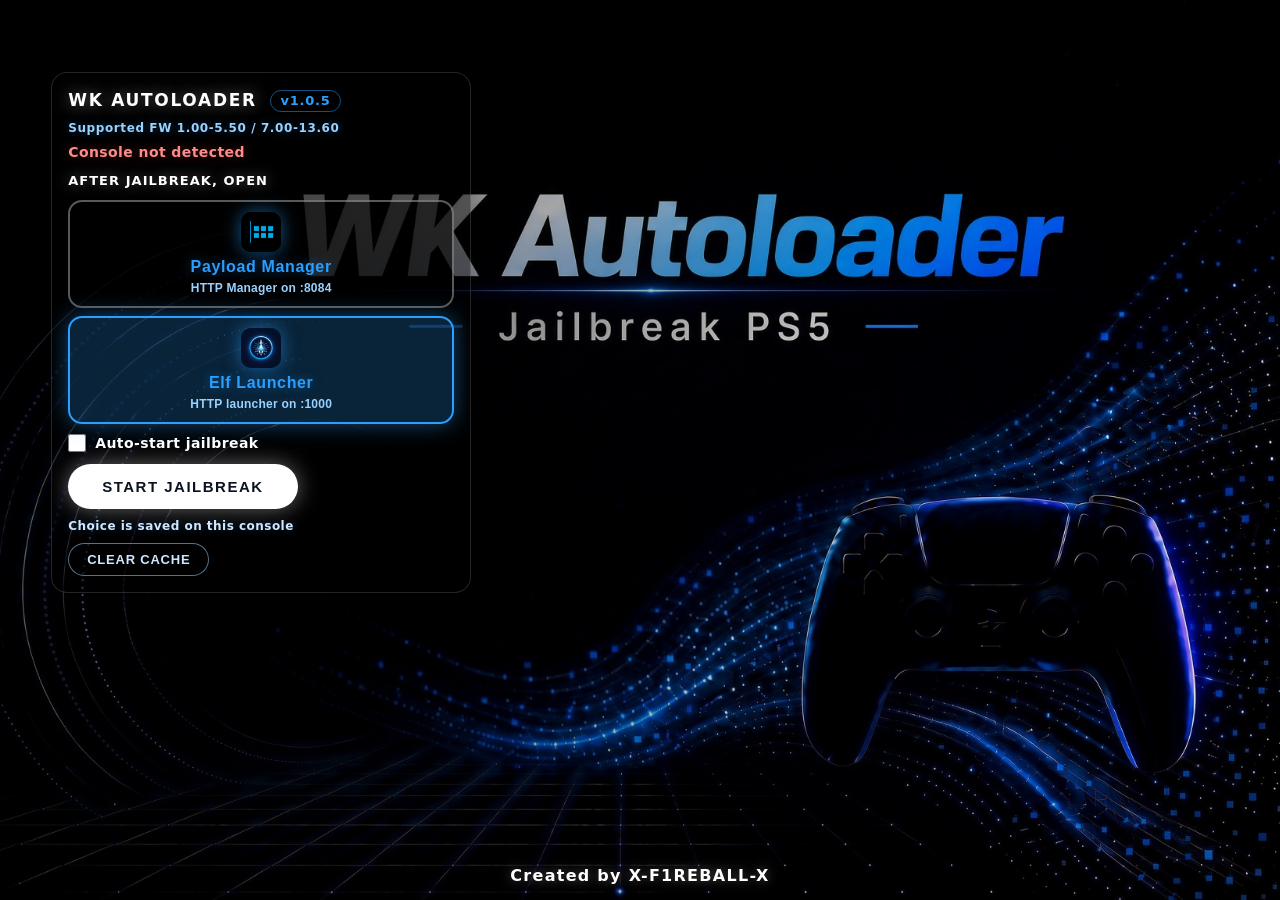
==== docs/index.html @ 0de173df "Release v1.0.5: restore IDLE poll + short timeout install triggers Restore pre-9c3ce5b installer-pag" ====
<!doctype html>
<html lang="en">
<head>
  <meta charset="utf-8" />
  <meta name="viewport" content="width=device-width, initial-scale=1.0" />
  <link rel="stylesheet" href="style.css" />
  <link rel="icon" type="image/png" href="favicon.png" />
  <link rel="preload" href="ps5-hero.jpg" as="image" />
  <title>WK Autoloader</title>
</head>
<body>
  <div id="bg" aria-hidden="true"></div>

  <div id="splash" aria-hidden="false">
    <div id="launcherChoice" role="group" aria-label="Post-jailbreak launcher">
      <p class="splash-brand">WK Autoloader <span class="splash-ver">v1.0.5</span></p>
      <p class="support-title">Supported FW 1.00-5.50 / 7.00-13.60</p>
      <p class="detect-title" id="detectMsg">Detecting console...</p>
      <p class="choice-title">After jailbreak, open</p>
      <div class="choice-row">
        <button type="button" class="choice-btn" id="choicePayloadManager" data-choice="payload-manager">
          <img class="choice-icon" src="payload-manager-icon.jpg" width="56" height="56" alt="" />
          <span class="choice-name">Payload Manager</span>
          <span class="choice-desc">HTTP Manager on :8084</span>
        </button>
        <button type="button" class="choice-btn" id="choiceElfLauncher" data-choice="elf-launcher">
          <img class="choice-icon" src="elf-launcher-icon.jpg" width="56" height="56" alt="" />
          <span class="choice-name">Elf Launcher</span>
          <span class="choice-desc">HTTP launcher on :1000</span>
        </button>
      </div>
      <label class="auto-jb-toggle" for="autoJailbreak">
        <input type="checkbox" id="autoJailbreak" />
        <span>Auto-start jailbreak</span>
      </label>
      <button type="button" id="startJailbreak" class="start-btn">Start Jailbreak</button>
      <button type="button" id="cancelAutoStart" class="cancel-auto-btn" hidden>Cancel</button>
      <p class="choice-hint">Choice is saved on this console</p>
      <button type="button" id="clearCacheBtn" class="clear-cache-btn">Clear Cache</button>
    </div>
  </div>

  <iframe id="exploit" title="exploit" hidden></iframe>

  <main id="loader" hidden>
    <img id="appLogo" src="logo.png" alt="" width="72" height="72" />
    <p id="titleMsg">WK Autoloader <span id="appVer">v1.0.5</span></p>
    <p id="metaMsg">FW - · chain -</p>
    <p id="statusMsg">Jailbreak started</p>
    <div id="progressContainer">
      <div id="progressBar"></div>
    </div>
    <div id="progressPct">0%</div>
    <p id="elapsedMsg">Elapsed 0:00</p>
    <div id="successMsg"><span class="check" aria-hidden="true"></span>Jailbreak completed successfully</div>
    <div id="failMsg">Jailbreak failed - restart your console</div>
    <button type="button" id="clearCacheBtnProgress" class="clear-cache-btn progress-clear">Clear Cache</button>
    <div id="progressLabel" hidden>Jailbreak in progress</div>
    <div id="logWrapper" hidden>
      <div id="logContainer"></div>
    </div>
    <div id="p2jbStats" hidden>
      <div class="stats-head">
        <span class="stats-title">P2JB</span>
        <span class="stats-chip" id="p2jbStepChip">STEP &ndash;/7</span>
        <span class="stats-clock" id="p2jbClocks">total --:--:--</span>
      </div>
      <div class="stats-status" id="p2jbStatus">&#8230;</div>
      <div class="stats-infoline">
        <div class="stats-detail" id="p2jbDetail" hidden></div>
        <div id="p2jbGroups" hidden></div>
      </div>
      <div class="stats-bar-row">
        <div class="stats-bar-label"><span id="p2jbPhaseName">PHASE</span><span id="p2jbPhasePct">&ndash;</span></div>
        <div class="stats-track"><div class="stats-fill" id="p2jbPhaseFill"></div></div>
        <div class="stats-meta" id="p2jbPhaseMeta">ETA --:--:--</div>
      </div>
      <div class="stats-bar-row overall">
        <div class="stats-bar-label"><span>OVERALL</span><span id="p2jbOverallPct">&ndash;</span></div>
        <div class="stats-track big"><div class="stats-fill" id="p2jbOverallFill"></div></div>
        <div class="stats-meta" id="p2jbOverallMeta">&ndash; left</div>
      </div>
    </div>
  </main>

  <footer id="footer"><b>Created by X-F1REBALL-X</b></footer>
  <script src="app.js"></script>
</body>
</html>
---- docs/style.css ----
* {
  margin: 0;
  padding: 0;
  -webkit-box-sizing: border-box;
  box-sizing: border-box;
}

html, body {
  height: 100%;
}

body {
  font-family: "Segoe UI", system-ui, -apple-system, sans-serif;
  background: #000;
  color: #2a9fff;
  min-height: 100%;
  overflow: hidden;
}

#bg {
  position: fixed;
  top: 0; right: 0; bottom: 0; left: 0;
  z-index: 0;
  background: #000 url("ps5-hero.jpg") 72% center no-repeat;
  background-size: cover;
  pointer-events: none;
}
#bg:after {
  content: "";
  position: absolute;
  top: 0; right: 0; bottom: 0; left: 0;
  background: -webkit-linear-gradient(left, rgba(0,0,0,0.62) 0%, rgba(0,0,0,0.35) 42%, rgba(0,0,0,0.12) 70%, rgba(0,0,0,0.05) 100%);
  background: linear-gradient(90deg, rgba(0,0,0,0.62) 0%, rgba(0,0,0,0.35) 42%, rgba(0,0,0,0.12) 70%, rgba(0,0,0,0.05) 100%);
  pointer-events: none;
}

.brand-title {
  margin: 0;
  font-size: 22px;
  font-weight: 700;
  letter-spacing: 0.28em;
  text-transform: uppercase;
  color: #2a9fff;
  text-shadow: 0 0 18px rgba(42,159,255,0.45);
  position: relative;
  z-index: 2;
}
.brand-sub {
  margin: 8px 0 0;
  font-size: 18px;
  font-weight: 600;
  letter-spacing: 0.12em;
  color: #ffffff;
  text-shadow: 0 0 10px rgba(255,255,255,0.35);
  position: relative;
  z-index: 2;
}
.brand-status {
  margin-top: 18px;
  color: #5eb6ff;
  font-size: 16px;
  font-weight: 700;
  position: relative;
  z-index: 2;
}

#footer {
  position: fixed;
  left: 0; right: 0; bottom: 10px;
  text-align: center;
  font-size: 12px;
  color: #ffffff;
  letter-spacing: 0.08em;
  pointer-events: none;
  line-height: 1.5;
  text-shadow: 0 0 12px rgba(255,255,255,0.35);
  z-index: 20;
}
#footer b { color: #ffffff; font-weight: 600; }

#splash {
  position: fixed;
  top: 0; left: 0;
  width: 100%; height: 100%;
  z-index: 30;
  display: -webkit-box;
  display: -webkit-flex;
  display: flex;
  -webkit-box-orient: vertical;
  -webkit-box-direction: normal;
  -webkit-flex-direction: column;
  flex-direction: column;
  -webkit-box-align: start;
  -webkit-align-items: flex-start;
  align-items: flex-start;
  -webkit-box-pack: start;
  -webkit-justify-content: flex-start;
  justify-content: flex-start;
  padding: 8vh 0 28px 4vw;
  overflow-x: hidden;
  overflow-y: auto;
  -webkit-overflow-scrolling: touch;
  box-sizing: border-box;
  background: transparent;
  opacity: 1;
  -webkit-transition: opacity 0.45s ease-in, visibility 0s linear 0.45s;
  transition: opacity 0.45s ease-in, visibility 0s linear 0.45s;
}
#splash.hide {
  opacity: 0;
  visibility: hidden;
}

#loader {
  position: relative;
  z-index: 10;
  height: 100%;
  display: -webkit-box;
  display: -webkit-flex;
  display: flex;
  -webkit-box-orient: vertical;
  -webkit-box-direction: normal;
  -webkit-flex-direction: column;
  flex-direction: column;
  -webkit-box-align: center;
  -webkit-align-items: center;
  align-items: center;
  -webkit-box-pack: start;
  -webkit-justify-content: flex-start;
  justify-content: flex-start;
  gap: 12px;
  padding: 46vh 24px 88px;
  background: transparent;
  text-align: center;
  box-sizing: border-box;
}
main[hidden] { display: none !important; }

#progressContainer {
  width: min(420px, 78vw);
  height: 14px;
  margin-top: 18px;
  border-radius: 8px;
  background: rgba(255, 255, 255, 0.18);
  border: 1px solid rgba(255, 255, 255, 0.45);
  overflow: hidden;
  position: relative;
  z-index: 2;
}
#progressBar {
  position: absolute;
  top: 0;
  left: 0;
  height: 100%;
  width: 100%;
  background: #ffffff;
  background: -webkit-linear-gradient(90deg, #e8e8e8 0%, #ffffff 50%, #f5f5f5 100%);
  background: linear-gradient(90deg, #e8e8e8 0%, #ffffff 50%, #f5f5f5 100%);
  -webkit-box-shadow: 0 0 14px rgba(255, 255, 255, 0.45);
  box-shadow: 0 0 14px rgba(255, 255, 255, 0.45);
  -webkit-transform: scaleX(0);
  transform: scaleX(0);
  -webkit-transform-origin: left center;
  transform-origin: left center;
  -webkit-transition: -webkit-transform 0.85s cubic-bezier(0.22, 1, 0.36, 1);
  transition: transform 0.85s cubic-bezier(0.22, 1, 0.36, 1);
}
#progressLabel {
  display: none !important;
}
#successMsg {
  display: none;
  margin-top: 10px;
  padding: 12px 18px;
  color: #ffffff;
  font-size: 18px;
  font-weight: 800;
  letter-spacing: 0.02em;
  text-shadow: 0 0 16px rgba(34, 197, 94, 0.45);
  position: relative;
  z-index: 2;
  text-align: center;
}
#successMsg .check {
  display: inline-block;
  width: 16px;
  height: 9px;
  margin: 0 10px 3px 0;
  border-left: 3px solid #2a9fff;
  border-bottom: 3px solid #2a9fff;
  -webkit-transform: rotate(-45deg);
  transform: rotate(-45deg);
  vertical-align: middle;
  color: transparent;
  text-shadow: none;
}
body.done #successMsg {
  display: block;
}
body.done #progressBar {
  -webkit-transform: scaleX(1) !important;
  transform: scaleX(1) !important;
  background: linear-gradient(90deg, #15803d, #16a34a, #22c55e, #86efac) !important;
  box-shadow: 0 0 14px rgba(34, 197, 94, 0.55) !important;
}

#logWrapper {
  width: min(560px, 86vw);
  max-height: 28vh;
  margin-top: 8px;
  overflow: auto;
  opacity: 0.55;
  position: relative;
  z-index: 2;
}
#logContainer {
  font-family: ui-monospace, SFMono-Regular, Menlo, Consolas, monospace;
  font-size: 14px;
  line-height: 1.35;
  color: #9ad2ff;
  text-align: left;
  white-space: pre-wrap;
  word-break: break-word;
}


#p2jbStats {
  width: 82%;
  max-width: 1220px;
  margin-top: 1.5rem;
  padding: 1.35rem 1.6rem;
  background: #05070d;
  border: 1px solid #1e3a5f;
  border-radius: 12px;
  font-family: "SFMono-Regular", Menlo, Monaco, "Cascadia Mono", monospace;
}

#p2jbStats[hidden] {
  display: none !important;
}

body.p2jb-stats #loader {
  -webkit-box-pack: center;
  -webkit-justify-content: center;
  justify-content: center;
  padding-bottom: 3.5rem; /* keep clear of the fixed footer */
}

body.p2jb-stats #logWrapper {
  height: 32%;
  margin-top: 0;
}

/* The panel carries all progress info - the slim bar would only duplicate
   its OVERALL row. Restored when the panel collapses. */
body.p2jb-stats #progressContainer {
  display: none;
}

.stats-head {
  display: -webkit-box;
  display: -webkit-flex;
  display: flex;
  -webkit-box-align: baseline;
  -webkit-align-items: baseline;
  align-items: baseline;
  margin-bottom: 0.8rem;
}

.stats-head > * {
  margin-right: 1rem;
}

.stats-title {
  font-size: 1.45rem;
  font-weight: 700;
  letter-spacing: 0.08em;
  color: #9ad2ff;
}

.stats-chip {
  font-size: 0.95rem;
  font-weight: 700;
  letter-spacing: 0.08em;
  color: #7dd3fc;
  background: rgba(56, 189, 248, 0.1);
  border: 1px solid rgba(56, 189, 248, 0.35);
  border-radius: 999px;
  padding: 0.25rem 0.85rem;
}

.stats-clock {
  margin-left: auto;
  margin-right: 0;
  font-size: 1.05rem;
  color: #94a3b8;
}

.stats-status {
  min-height: 1.5em;
  margin-bottom: 0.6rem;
  font-size: 1.2rem;
  color: #b8c4d2;
  overflow-wrap: break-word;
  word-break: break-word;
  white-space: nowrap;
  overflow: hidden;
  text-overflow: ellipsis;
}

.stats-status.bad {
  color: #f87171;
}

/* Counters + per-worker bars share one row: detail text left, the worker
   strip filling the rest (wrapping when upstream feeds many workers). */
.stats-infoline {
  display: -webkit-box;
  display: -webkit-flex;
  display: flex;
  -webkit-box-align: start;
  -webkit-align-items: flex-start;
  align-items: flex-start;
  margin-bottom: 0.8rem;
}

/* Extra livestat lines upstream feeds beyond the headline (byte counters,
   "queued / in-pipe", race tallies, ...). */
.stats-detail {
  -webkit-flex: 0 1 auto;
  flex: 0 1 auto;
  margin-right: 1.5rem;
  font-size: 1rem;
  line-height: 1.5;
  color: #8fa1b3;
  white-space: pre-wrap;
  overflow-wrap: break-word;
  word-break: break-word;
}

.stats-detail[hidden] {
  display: none !important;
}

/* Per-worker progress strip (upstream's "per-core:" line during the leak):
   compact bars filling the right side with percentages inside. */
#p2jbGroups {
  -webkit-flex: 1 1 auto;
  flex: 1 1 auto;
  display: -webkit-box;
  display: -webkit-flex;
  display: flex;
  -webkit-flex-wrap: wrap;
  flex-wrap: wrap;
  gap: 1.1rem;
  margin-top: 0.15rem;
}

#p2jbGroups[hidden] {
  display: none !important;
}

#p2jbGroups .group {
  -webkit-flex: 1 1 0%;
  flex: 1 1 0%;
  min-width: 90px;
}

#p2jbGroups .gtrack {
  position: relative;
  display: block;
  height: 1.35rem;
  background: #131c2e;
  border: 1px solid #223452;
  border-radius: 999px;
  overflow: hidden;
}

#p2jbGroups .gpct {
  position: absolute;
  top: 0;
  left: 0;
  width: 100%;
  height: 100%;
  text-align: center;
  font-size: 0.82rem;
  font-weight: 700;
  line-height: 1.35rem;
  color: #dfe9f5;
  letter-spacing: 0.02em;
}

.stats-bar-row {
  margin-top: 0.85rem;
}

.stats-bar-row.overall {
  margin-top: 1.1rem;
}

.stats-bar-label {
  display: -webkit-box;
  display: -webkit-flex;
  display: flex;
  -webkit-box-pack: justify;
  -webkit-justify-content: space-between;
  justify-content: space-between;
  margin-bottom: 0.4rem;
  font-size: 1.05rem;
  font-weight: 700;
  letter-spacing: 0.08em;
  color: #8fa1b3;
}

.stats-bar-label span:last-child {
  color: #9ad2ff;
}

.stats-track {
  position: relative;
  height: 1.25rem;
  background: #131c2e;
  border: 1px solid #223452;
  border-radius: 999px;
  overflow: hidden;
}

.stats-track.big {
  height: 1.7rem;
}

.stats-fill {
  position: absolute;
  top: 0;
  left: 0;
  width: 100%;
  height: 100%;
  background: #2a9fff;
  background: -webkit-linear-gradient(90deg, #2563eb 0%, #2a9fff 100%);
  -webkit-transform: scaleX(0);
  transform: scaleX(0);
  -webkit-transform-origin: left center;
  transform-origin: left center;
}

body.p2jb-done .stats-fill {
  background: #16c60c;
  background: -webkit-linear-gradient(90deg, #15803d 0%, #47c76a 100%);
}

.stats-meta {
  margin-top: 0.4rem;
  font-size: 1rem;
  color: #7b8fa3;
}

.stats-meta.stalled {
  color: #fbbf24;
}


/* Quiet UI: hide debug log / p2jb clutter */
#logWrapper,
#logContainer,
#progressLabel,
.brand-title,
.brand-sub,
.brand-status,
#p2jbStats,
#appLogo,
#titleMsg {
  display: none !important;
}

#appLogo {
  width: 96px;
  height: 96px;
  margin: 0 0 18px;
  position: relative;
  z-index: 2;
}

#titleMsg {
  margin: 0 0 8px;
  color: #ffffff;
  font-size: 26px;
  font-weight: 800;
  letter-spacing: 0.12em;
  text-transform: uppercase;
  text-shadow: 0 0 16px rgba(255,255,255,0.45);
  position: relative;
  z-index: 2;
  text-align: center;
}
#appVer {
  display: inline-block;
  margin-left: 8px;
  padding: 3px 10px;
  font-size: 15px;
  font-weight: 700;
  letter-spacing: 0.08em;
  color: #2a9fff;
  border: 1px solid rgba(42,159,255,0.45);
  border-radius: 999px;
  text-transform: none;
  vertical-align: middle;
  text-shadow: none;
}

#metaMsg {
  margin: 0 0 14px;
  color: #9ad2ff;
  font-size: 18px;
  font-weight: 600;
  letter-spacing: 0.06em;
  position: relative;
  z-index: 2;
  text-align: center;
  text-shadow: 0 0 10px rgba(42,159,255,0.3);
}

#statusMsg {
  margin: 0 0 8px;
  color: #ffffff;
  font-size: 22px;
  font-weight: 700;
  letter-spacing: 0.06em;
  text-shadow: 0 0 12px rgba(255,255,255,0.4);
  position: relative;
  z-index: 2;
  text-align: center;
}

#progressContainer {
  width: min(420px, 78vw);
  height: 14px;
  margin-top: 12px;
  border-radius: 8px;
  background: rgba(255, 255, 255, 0.18);
  border: 1px solid rgba(255, 255, 255, 0.45);
  overflow: hidden;
  position: relative;
  z-index: 2;
  -webkit-box-shadow: 0 0 18px rgba(255, 255, 255, 0.12);
  box-shadow: 0 0 18px rgba(255, 255, 255, 0.12);
}
#progressBar {
  position: absolute;
  top: 0;
  left: 0;
  height: 100%;
  width: 100%;
  background: #ffffff;
  background: -webkit-linear-gradient(90deg, #e8e8e8 0%, #ffffff 50%, #f5f5f5 100%);
  background: linear-gradient(90deg, #e8e8e8 0%, #ffffff 50%, #f5f5f5 100%);
  -webkit-box-shadow: 0 0 14px rgba(255, 255, 255, 0.45);
  box-shadow: 0 0 14px rgba(255, 255, 255, 0.45);
  -webkit-transform: scaleX(0);
  transform: scaleX(0);
  -webkit-transform-origin: left center;
  transform-origin: left center;
  -webkit-transition: -webkit-transform 0.85s cubic-bezier(0.22, 1, 0.36, 1), background 0.35s ease;
  transition: transform 0.85s cubic-bezier(0.22, 1, 0.36, 1), background 0.35s ease;
}

#progressPct {
  margin-top: 10px;
  color: #ffffff;
  font-size: 28px;
  font-weight: 800;
  letter-spacing: 0.06em;
  text-shadow: 0 0 14px rgba(255, 255, 255, 0.45);
  position: relative;
  z-index: 2;
  text-align: center;
}

#elapsedMsg {
  margin-top: 6px;
  color: #e5e5e5;
  font-size: 14px;
  font-weight: 600;
  letter-spacing: 0.04em;
  position: relative;
  z-index: 2;
  text-align: center;
  text-shadow: 0 0 8px rgba(255, 255, 255, 0.2);
}

#successMsg {
  display: none;
  margin-top: 10px;
  padding: 0;
  color: #22c55e;
  font-size: 18px;
  font-weight: 800;
  letter-spacing: 0.02em;
  text-shadow: 0 0 16px rgba(34, 197, 94, 0.45);
  position: relative;
  z-index: 2;
  text-align: center;
  line-height: 1.3;
}
#successMsg .check {
  display: inline-block;
  width: 16px;
  height: 9px;
  margin: 0 10px 3px 0;
  border-left: 3px solid #2a9fff;
  border-bottom: 3px solid #2a9fff;
  -webkit-transform: rotate(-45deg);
  transform: rotate(-45deg);
  vertical-align: middle;
  color: transparent;
  text-shadow: none;
  font-size: 0;
}

#failMsg {
  display: none;
  margin-top: 12px;
  color: #ef4444;
  font-size: 18px;
  font-weight: 800;
  letter-spacing: 0.02em;
  text-shadow: 0 0 14px rgba(239,68,68,0.55);
  position: relative;
  z-index: 2;
  text-align: center;
  padding: 0 20px;
  line-height: 1.35;
}

#statusMsg {
  margin: 0 0 8px;
  color: #ffffff;
  font-size: 18px;
  font-weight: 700;
  letter-spacing: 0.04em;
  text-shadow: 0 0 12px rgba(255,255,255,0.4);
  position: relative;
  z-index: 2;
  text-align: center;
}

#metaMsg {
  margin: 0 0 10px;
  color: #9ad2ff;
  font-size: 14px;
  font-weight: 600;
  letter-spacing: 0.06em;
  position: relative;
  z-index: 2;
  text-align: center;
  text-shadow: 0 0 10px rgba(42,159,255,0.3);
}

body.done #statusMsg,
body.fail #statusMsg {
  display: none !important;
}
body.done #progressPct { color: #86efac; }
body.done #elapsedMsg { color: #86efac; }
body.done #successMsg { display: block; }
body.done #failMsg { display: none !important; }
body.done #progressBar {
  -webkit-transform: scaleX(1) !important;
  transform: scaleX(1) !important;
  -webkit-animation: none;
  animation: none;
  background: linear-gradient(90deg, #15803d, #16a34a, #22c55e, #86efac) !important;
  box-shadow: 0 0 14px rgba(34, 197, 94, 0.55) !important;
}
body.fail #failMsg { display: block; }
body.fail #successMsg { display: none !important; }
body.fail #elapsedMsg { color: #fca5a5; }
body.fail #progressBar {
  background: linear-gradient(90deg, #991b1b, #ef4444, #fca5a5) !important;
  -webkit-box-shadow: 0 0 14px rgba(239, 68, 68, 0.55);
  box-shadow: 0 0 14px rgba(239, 68, 68, 0.55);
  -webkit-animation: none;
  animation: none;
}
body.fail #progressPct { color: #fca5a5; }

#footer {
  position: fixed;
  left: 0; right: 0; bottom: 12px;
  text-align: center;
  font-size: 16px;
  color: #ffffff;
  letter-spacing: 0.08em;
  pointer-events: none;
  line-height: 1.5;
  text-shadow: 0 0 12px rgba(255,255,255,0.35);
  z-index: 20;
  display: block !important;
}
#footer b { color: #ffffff; font-weight: 600; }

/* Post-JB launcher choice (splash, before exploit arms) */
#launcherChoice {
  position: relative;
  z-index: 31;
  display: -webkit-box;
  display: -webkit-flex;
  display: flex;
  -webkit-box-orient: vertical;
  -webkit-box-direction: normal;
  -webkit-flex-direction: column;
  flex-direction: column;
  -webkit-box-align: start;
  -webkit-align-items: flex-start;
  align-items: flex-start;
  width: min(420px, 52vw);
  max-width: 92vw;
  max-height: calc(100vh - 10vh - 36px);
  padding: 16px 16px 16px;
  margin: 0;
  pointer-events: auto;
  background: rgba(0,0,0,0.48);
  border-radius: 16px;
  border: 1px solid rgba(255,255,255,0.14);
  -webkit-box-shadow: 0 10px 32px rgba(0,0,0,0.4);
  box-shadow: 0 10px 32px rgba(0,0,0,0.4);
  overflow-x: hidden;
  overflow-y: auto;
  -webkit-overflow-scrolling: touch;
}
.support-title {
  margin: 0 0 6px;
  color: #9ad2ff;
  font-size: 12px;
  font-weight: 700;
  letter-spacing: 0.05em;
  line-height: 1.4;
  text-align: left;
  text-shadow: 0 0 10px rgba(42,159,255,0.35);
}
.detect-title {
  margin: 0 0 10px;
  color: #ffffff;
  font-size: 14px;
  font-weight: 800;
  letter-spacing: 0.03em;
  line-height: 1.4;
  text-align: left;
  text-shadow: 0 0 12px rgba(255,255,255,0.35);
}
.detect-title.unsupported {
  color: #ff8a8a;
  text-shadow: 0 0 12px rgba(255,80,80,0.35);
}
.choice-title {
  margin: 0 0 10px;
  color: #ffffff;
  font-size: 13px;
  font-weight: 800;
  letter-spacing: 0.08em;
  line-height: 1.3;
  text-transform: uppercase;
  text-align: left;
  text-shadow: 0 0 14px rgba(255,255,255,0.4);
}
.choice-row {
  display: -webkit-box;
  display: -webkit-flex;
  display: flex;
  -webkit-box-orient: vertical;
  -webkit-box-direction: normal;
  -webkit-flex-direction: column;
  flex-direction: column;
  -webkit-flex-wrap: nowrap;
  flex-wrap: nowrap;
  -webkit-box-pack: start;
  -webkit-justify-content: flex-start;
  justify-content: flex-start;
  -webkit-box-align: stretch;
  -webkit-align-items: stretch;
  align-items: stretch;
  gap: 8px;
  width: 100%;
  margin: 0 0 10px;
  position: relative;
  z-index: 1;
}
.choice-btn {
  -webkit-appearance: none;
  appearance: none;
  cursor: pointer;
  width: 100%;
  min-height: 64px;
  padding: 10px 12px;
  border-radius: 14px;
  border: 2px solid rgba(255,255,255,0.35);
  background: rgba(0,0,0,0.55);
  color: #ffffff;
  text-align: center;
  -webkit-transition: border-color 0.2s ease, box-shadow 0.2s ease, background 0.2s ease;
  transition: border-color 0.2s ease, box-shadow 0.2s ease, background 0.2s ease;
}
.choice-btn .choice-icon {
  display: block;
  width: 40px;
  height: 40px;
  margin: 0 auto 6px;
  border-radius: 10px;
  box-shadow: 0 0 18px rgba(42,159,255,0.55);
  object-fit: cover;
}
.choice-btn .choice-name {
  display: block;
  font-size: 16px;
  font-weight: 800;
  letter-spacing: 0.04em;
  margin-bottom: 4px;
  color: #2a9fff;
  text-shadow: 0 0 12px rgba(42,159,255,0.45);
}
.choice-btn .choice-desc {
  display: block;
  font-size: 12px;
  font-weight: 600;
  color: #9ad2ff;
  letter-spacing: 0.02em;
  line-height: 1.35;
}
.choice-btn.selected {
  border-color: #2a9fff;
  background: rgba(42,159,255,0.22);
  -webkit-box-shadow: 0 0 22px rgba(42,159,255,0.45);
  box-shadow: 0 0 22px rgba(42,159,255,0.45);
}
.start-btn {
  -webkit-appearance: none;
  appearance: none;
  cursor: pointer;
  -webkit-flex-shrink: 0;
  flex-shrink: 0;
  display: inline-block;
  visibility: visible;
  opacity: 1;
  margin-top: 4px;
  padding: 12px 32px;
  border-radius: 999px;
  border: 2px solid rgba(255,255,255,0.75);
  background: #ffffff;
  color: #0b1220;
  font-size: 15px;
  font-weight: 800;
  letter-spacing: 0.1em;
  text-transform: uppercase;
  -webkit-box-shadow: 0 0 22px rgba(255,255,255,0.4);
  box-shadow: 0 0 22px rgba(255,255,255,0.4);
}
.start-btn:disabled {
  opacity: 0.45;
  cursor: default;
}
.choice-hint {
  margin-top: 10px;
  color: #cfe8ff;
  font-size: 12px;
  font-weight: 600;
  letter-spacing: 0.04em;
  text-align: left;
  text-shadow: 0 0 8px rgba(42,159,255,0.25);
  position: relative;
  z-index: 0;
  clear: both;
}
#splash.hide #launcherChoice {
  pointer-events: none;
}

.auto-jb-toggle {
  display: -webkit-box;
  display: -webkit-flex;
  display: flex;
  -webkit-box-align: center;
  -webkit-align-items: center;
  align-items: center;
  gap: 9px;
  margin: 0 0 8px;
  color: #ffffff;
  font-size: 14px;
  font-weight: 700;
  letter-spacing: 0.03em;
  cursor: pointer;
}
.auto-jb-toggle input {
  width: 18px;
  height: 18px;
  accent-color: #2a9fff;
}
.cancel-auto-btn {
  -webkit-appearance: none;
  appearance: none;
  cursor: pointer;
  margin-top: 10px;
  padding: 8px 22px;
  border-radius: 999px;
  border: 1px solid rgba(255,255,255,0.6);
  background: rgba(0,0,0,0.45);
  color: #ffffff;
  font-size: 14px;
  font-weight: 700;
  letter-spacing: 0.06em;
  text-transform: uppercase;
}

/* Splash brand / version */
.splash-brand {
  margin: 0 0 8px;
  color: #ffffff;
  font-size: 17px;
  font-weight: 800;
  letter-spacing: 0.1em;
  line-height: 1.3;
  text-transform: uppercase;
  text-align: left;
  text-shadow: 0 0 16px rgba(255,255,255,0.4);
}
.splash-ver {
  display: inline-block;
  margin-left: 6px;
  padding: 2px 9px;
  font-size: 13px;
  font-weight: 700;
  letter-spacing: 0.06em;
  color: #2a9fff;
  border: 1px solid rgba(42,159,255,0.5);
  border-radius: 999px;
  text-transform: none;
  vertical-align: middle;
  text-shadow: none;
}

.clear-cache-btn {
  -webkit-appearance: none;
  appearance: none;
  cursor: pointer;
  margin-top: 10px;
  padding: 8px 18px;
  border-radius: 999px;
  border: 1px solid rgba(154,210,255,0.55);
  background: rgba(0,0,0,0.4);
  color: #cfe8ff;
  font-size: 13px;
  font-weight: 700;
  letter-spacing: 0.06em;
  text-transform: uppercase;
  -webkit-box-shadow: none;
  box-shadow: none;
}
.clear-cache-btn:disabled {
  opacity: 0.5;
  cursor: default;
}
.clear-cache-btn.progress-clear {
  margin-top: 16px;
  position: relative;
  z-index: 2;
}
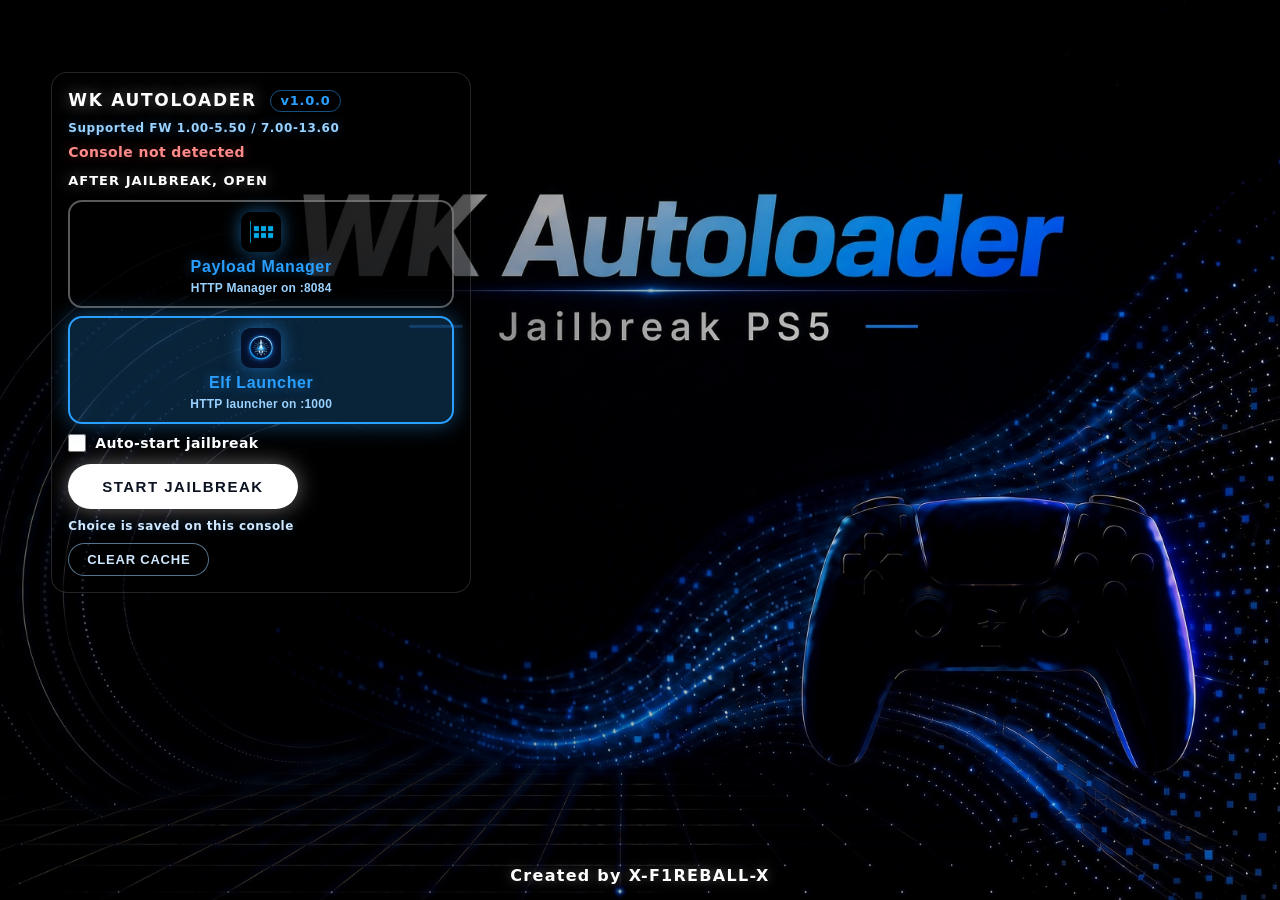
==== commit 7cc70108: "Release v1.0.0 Single public product version 1.0.0 (AppCache /app/1.0.0/). Keep install-flow fix: ID" ====
--- a/docs/index.html
+++ b/docs/index.html
@@ -13,7 +13,7 @@
 
   <div id="splash" aria-hidden="false">
     <div id="launcherChoice" role="group" aria-label="Post-jailbreak launcher">
-      <p class="splash-brand">WK Autoloader <span class="splash-ver">v1.0.5</span></p>
+      <p class="splash-brand">WK Autoloader <span class="splash-ver">v1.0.0</span></p>
       <p class="support-title">Supported FW 1.00-5.50 / 7.00-13.60</p>
       <p class="detect-title" id="detectMsg">Detecting console...</p>
       <p class="choice-title">After jailbreak, open</p>
@@ -44,7 +44,7 @@
 
   <main id="loader" hidden>
     <img id="appLogo" src="logo.png" alt="" width="72" height="72" />
-    <p id="titleMsg">WK Autoloader <span id="appVer">v1.0.5</span></p>
+    <p id="titleMsg">WK Autoloader <span id="appVer">v1.0.0</span></p>
     <p id="metaMsg">FW - · chain -</p>
     <p id="statusMsg">Jailbreak started</p>
     <div id="progressContainer">
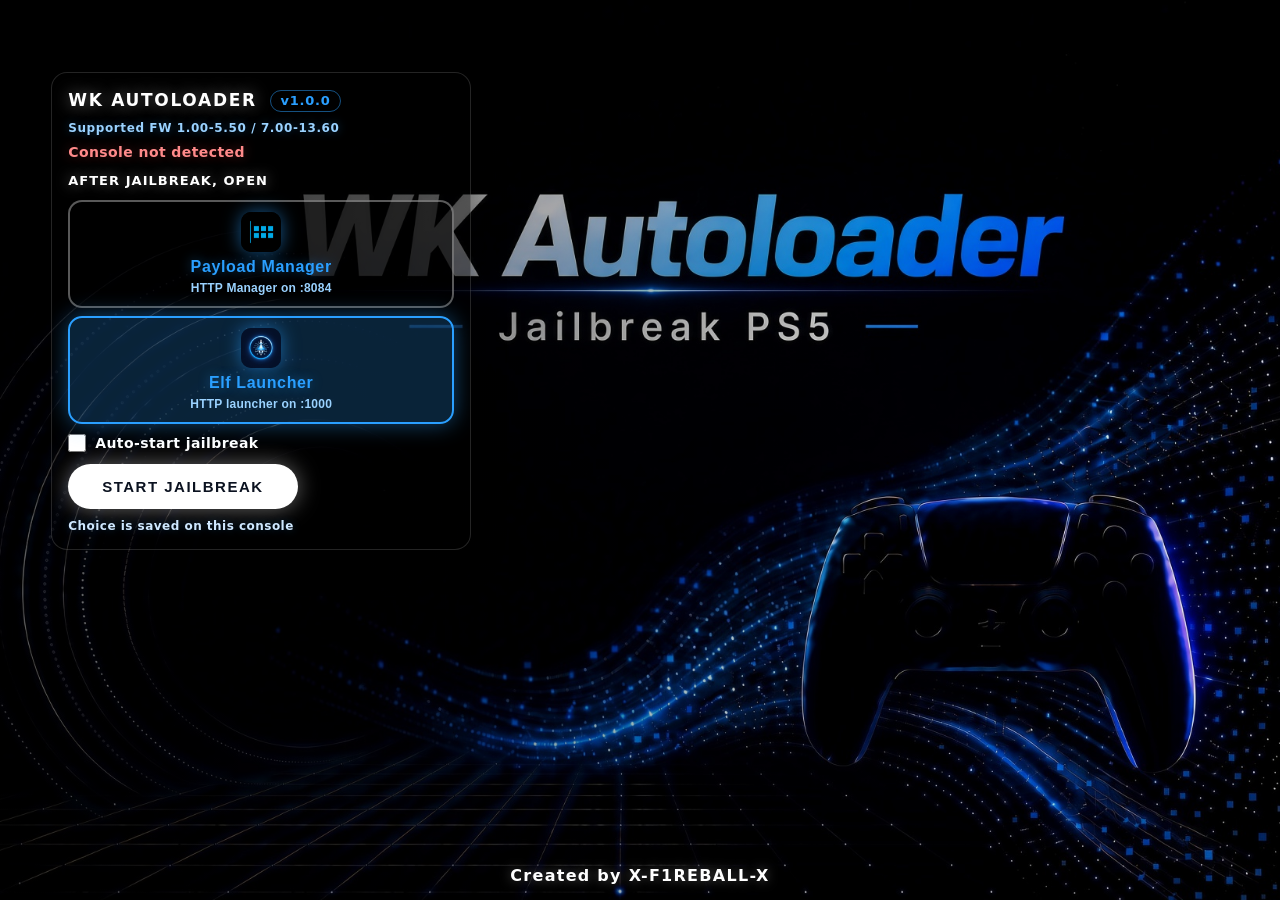
==== commit bc8aeab8: "Remove Clear Cache button from Pages UI" ====
--- a/docs/index.html
+++ b/docs/index.html
@@ -36,7 +36,6 @@
       <button type="button" id="startJailbreak" class="start-btn">Start Jailbreak</button>
       <button type="button" id="cancelAutoStart" class="cancel-auto-btn" hidden>Cancel</button>
       <p class="choice-hint">Choice is saved on this console</p>
-      <button type="button" id="clearCacheBtn" class="clear-cache-btn">Clear Cache</button>
     </div>
   </div>
 
@@ -54,7 +53,6 @@
     <p id="elapsedMsg">Elapsed 0:00</p>
     <div id="successMsg"><span class="check" aria-hidden="true"></span>Jailbreak completed successfully</div>
     <div id="failMsg">Jailbreak failed - restart your console</div>
-    <button type="button" id="clearCacheBtnProgress" class="clear-cache-btn progress-clear">Clear Cache</button>
     <div id="progressLabel" hidden>Jailbreak in progress</div>
     <div id="logWrapper" hidden>
       <div id="logContainer"></div>
--- a/docs/style.css
+++ b/docs/style.css
@@ -936,29 +936,3 @@
   text-shadow: none;
 }
 
-.clear-cache-btn {
-  -webkit-appearance: none;
-  appearance: none;
-  cursor: pointer;
-  margin-top: 10px;
-  padding: 8px 18px;
-  border-radius: 999px;
-  border: 1px solid rgba(154,210,255,0.55);
-  background: rgba(0,0,0,0.4);
-  color: #cfe8ff;
-  font-size: 13px;
-  font-weight: 700;
-  letter-spacing: 0.06em;
-  text-transform: uppercase;
-  -webkit-box-shadow: none;
-  box-shadow: none;
-}
-.clear-cache-btn:disabled {
-  opacity: 0.5;
-  cursor: default;
-}
-.clear-cache-btn.progress-clear {
-  margin-top: 16px;
-  position: relative;
-  z-index: 2;
-}
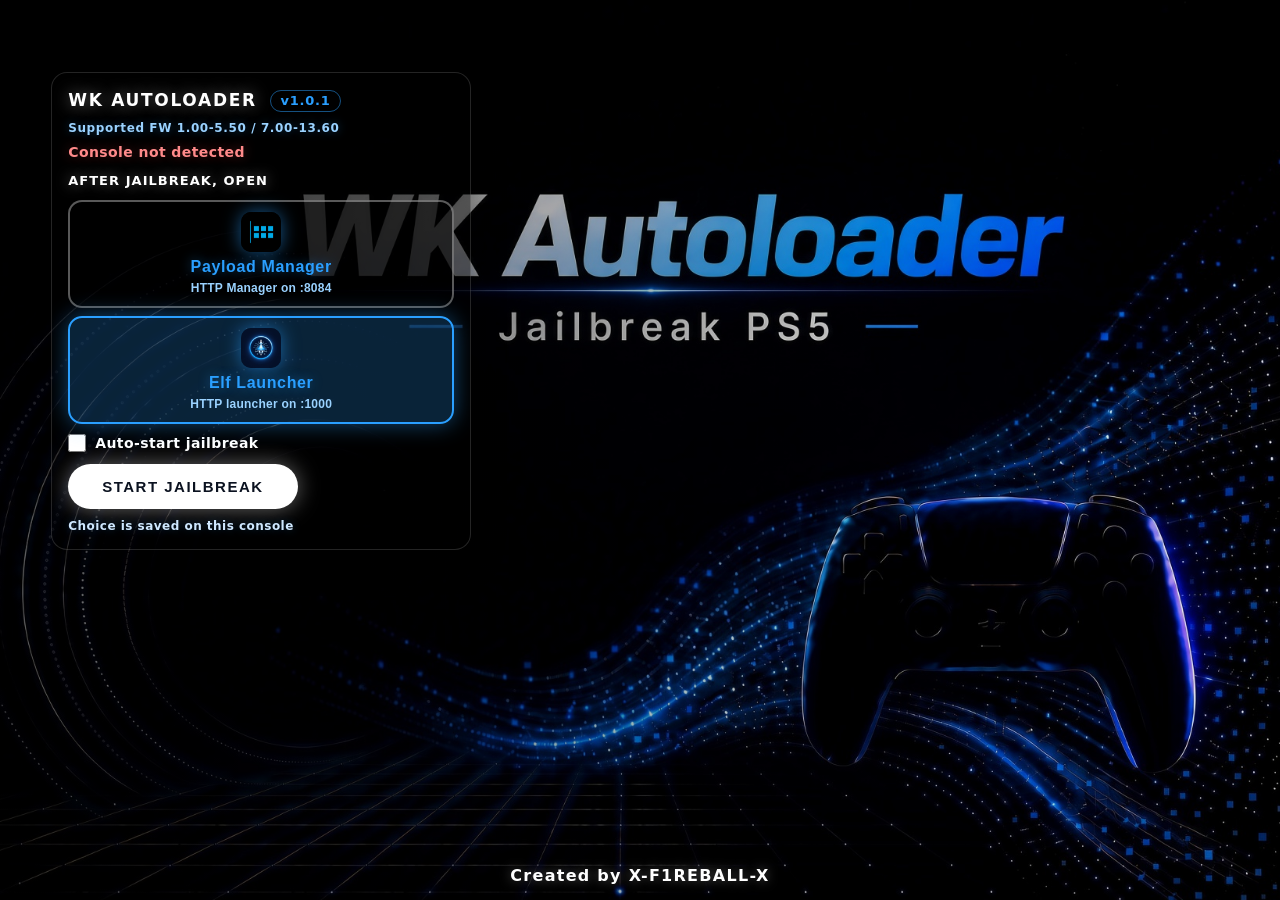
==== commit 95cdb412: "Release v1.0.1: AppCache path bump + installer hang fix Bump WKAL_VERSION to 1.0.1 so staged assets " ====
--- a/docs/index.html
+++ b/docs/index.html
@@ -13,7 +13,7 @@
 
   <div id="splash" aria-hidden="false">
     <div id="launcherChoice" role="group" aria-label="Post-jailbreak launcher">
-      <p class="splash-brand">WK Autoloader <span class="splash-ver">v1.0.0</span></p>
+      <p class="splash-brand">WK Autoloader <span class="splash-ver">v1.0.1</span></p>
       <p class="support-title">Supported FW 1.00-5.50 / 7.00-13.60</p>
       <p class="detect-title" id="detectMsg">Detecting console...</p>
       <p class="choice-title">After jailbreak, open</p>
@@ -43,7 +43,7 @@
 
   <main id="loader" hidden>
     <img id="appLogo" src="logo.png" alt="" width="72" height="72" />
-    <p id="titleMsg">WK Autoloader <span id="appVer">v1.0.0</span></p>
+    <p id="titleMsg">WK Autoloader <span id="appVer">v1.0.1</span></p>
     <p id="metaMsg">FW - · chain -</p>
     <p id="statusMsg">Jailbreak started</p>
     <div id="progressContainer">
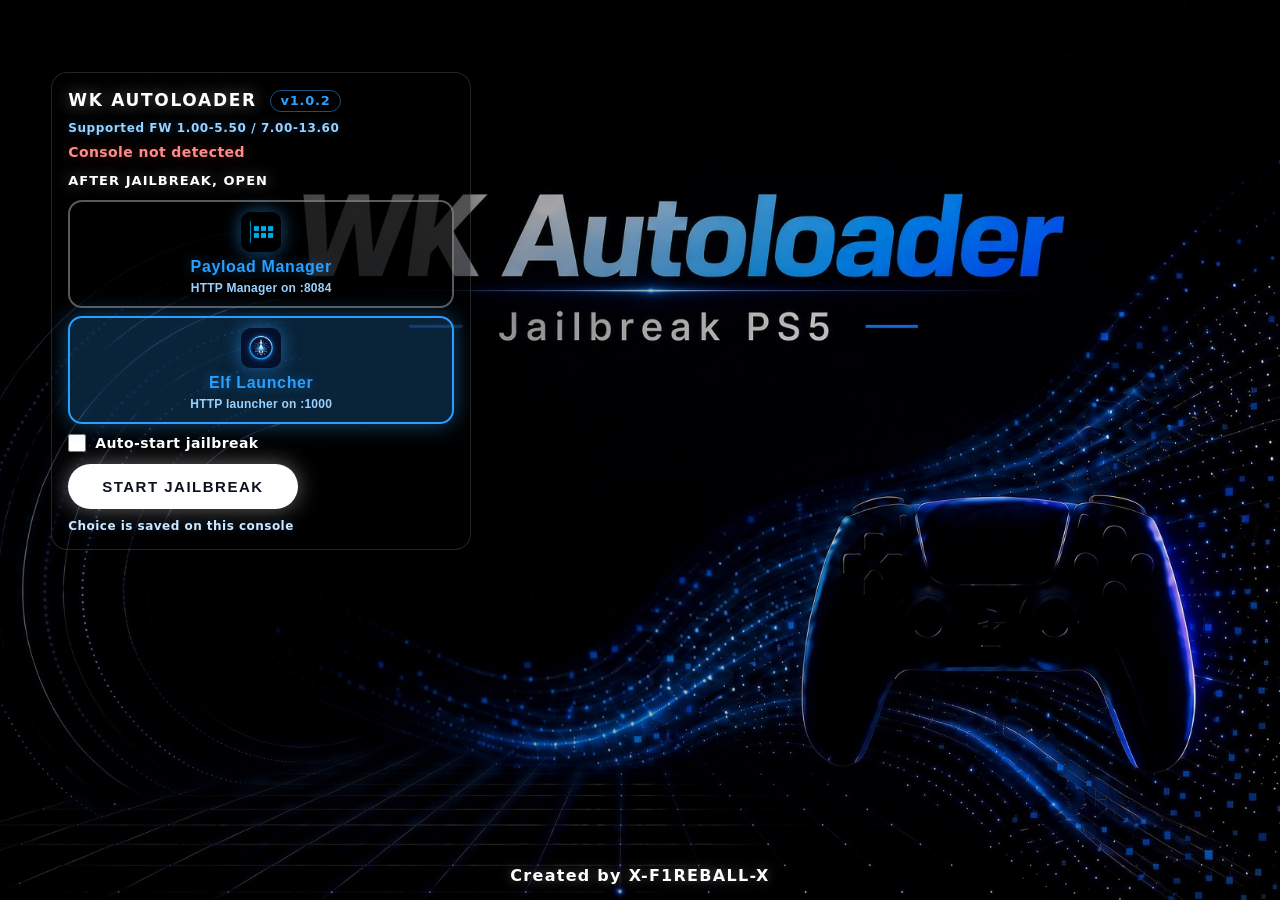
==== commit c9d7b849: "Release v1.0.2: install-path fixes + clean version bump Bump WKAL_VERSION to 1.0.2 so staged assets " ====
--- a/docs/index.html
+++ b/docs/index.html
@@ -13,7 +13,7 @@
 
   <div id="splash" aria-hidden="false">
     <div id="launcherChoice" role="group" aria-label="Post-jailbreak launcher">
-      <p class="splash-brand">WK Autoloader <span class="splash-ver">v1.0.1</span></p>
+      <p class="splash-brand">WK Autoloader <span class="splash-ver">v1.0.2</span></p>
       <p class="support-title">Supported FW 1.00-5.50 / 7.00-13.60</p>
       <p class="detect-title" id="detectMsg">Detecting console...</p>
       <p class="choice-title">After jailbreak, open</p>
@@ -43,7 +43,7 @@
 
   <main id="loader" hidden>
     <img id="appLogo" src="logo.png" alt="" width="72" height="72" />
-    <p id="titleMsg">WK Autoloader <span id="appVer">v1.0.1</span></p>
+    <p id="titleMsg">WK Autoloader <span id="appVer">v1.0.2</span></p>
     <p id="metaMsg">FW - · chain -</p>
     <p id="statusMsg">Jailbreak started</p>
     <div id="progressContainer">
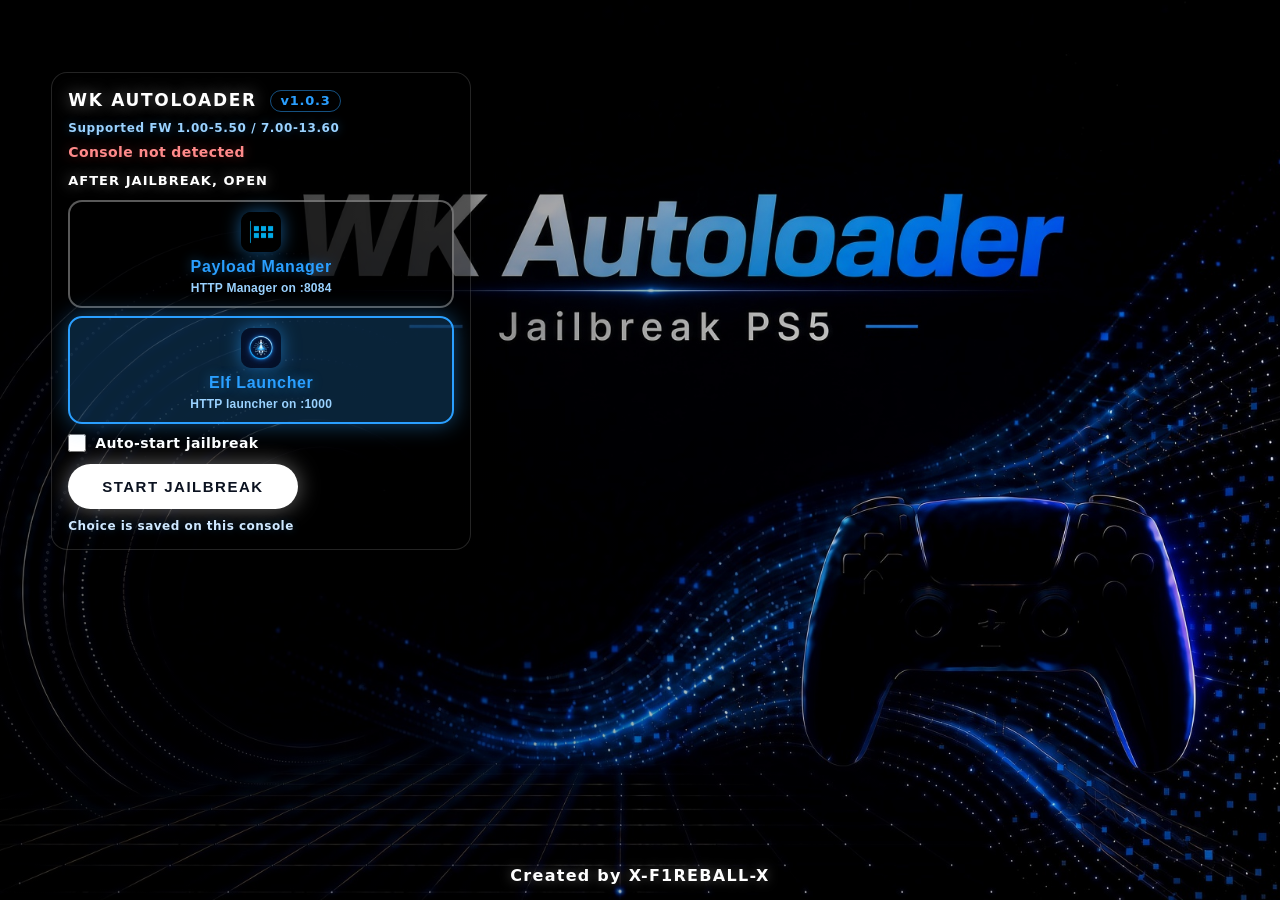
==== commit 5e6a0378: "Release v1.0.3: AppCache dual-gate + clean version bump Bump WKAL_VERSION to 1.0.3 so staged assets " ====
--- a/docs/index.html
+++ b/docs/index.html
@@ -13,7 +13,7 @@
 
   <div id="splash" aria-hidden="false">
     <div id="launcherChoice" role="group" aria-label="Post-jailbreak launcher">
-      <p class="splash-brand">WK Autoloader <span class="splash-ver">v1.0.2</span></p>
+      <p class="splash-brand">WK Autoloader <span class="splash-ver">v1.0.3</span></p>
       <p class="support-title">Supported FW 1.00-5.50 / 7.00-13.60</p>
       <p class="detect-title" id="detectMsg">Detecting console...</p>
       <p class="choice-title">After jailbreak, open</p>
@@ -43,7 +43,7 @@
 
   <main id="loader" hidden>
     <img id="appLogo" src="logo.png" alt="" width="72" height="72" />
-    <p id="titleMsg">WK Autoloader <span id="appVer">v1.0.2</span></p>
+    <p id="titleMsg">WK Autoloader <span id="appVer">v1.0.3</span></p>
     <p id="metaMsg">FW - · chain -</p>
     <p id="statusMsg">Jailbreak started</p>
     <div id="progressContainer">
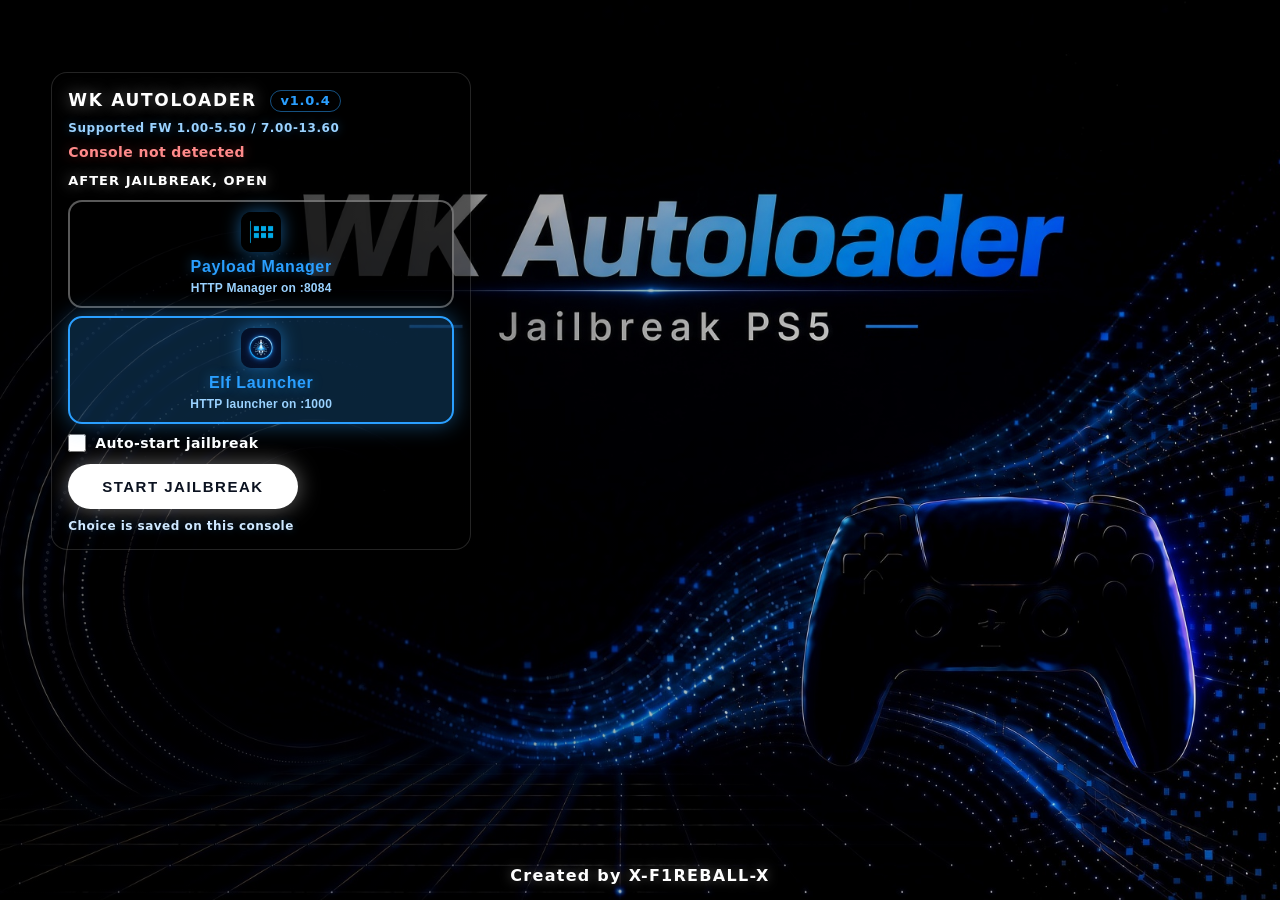
==== commit c6f0d2d3: "Release v1.0.4: AppCache IDLE wait + max timeout after install Bump WKAL_VERSION to 1.0.4 so staged " ====
--- a/docs/index.html
+++ b/docs/index.html
@@ -13,7 +13,7 @@
 
   <div id="splash" aria-hidden="false">
     <div id="launcherChoice" role="group" aria-label="Post-jailbreak launcher">
-      <p class="splash-brand">WK Autoloader <span class="splash-ver">v1.0.3</span></p>
+      <p class="splash-brand">WK Autoloader <span class="splash-ver">v1.0.4</span></p>
       <p class="support-title">Supported FW 1.00-5.50 / 7.00-13.60</p>
       <p class="detect-title" id="detectMsg">Detecting console...</p>
       <p class="choice-title">After jailbreak, open</p>
@@ -43,7 +43,7 @@
 
   <main id="loader" hidden>
     <img id="appLogo" src="logo.png" alt="" width="72" height="72" />
-    <p id="titleMsg">WK Autoloader <span id="appVer">v1.0.3</span></p>
+    <p id="titleMsg">WK Autoloader <span id="appVer">v1.0.4</span></p>
     <p id="metaMsg">FW - · chain -</p>
     <p id="statusMsg">Jailbreak started</p>
     <div id="progressContainer">
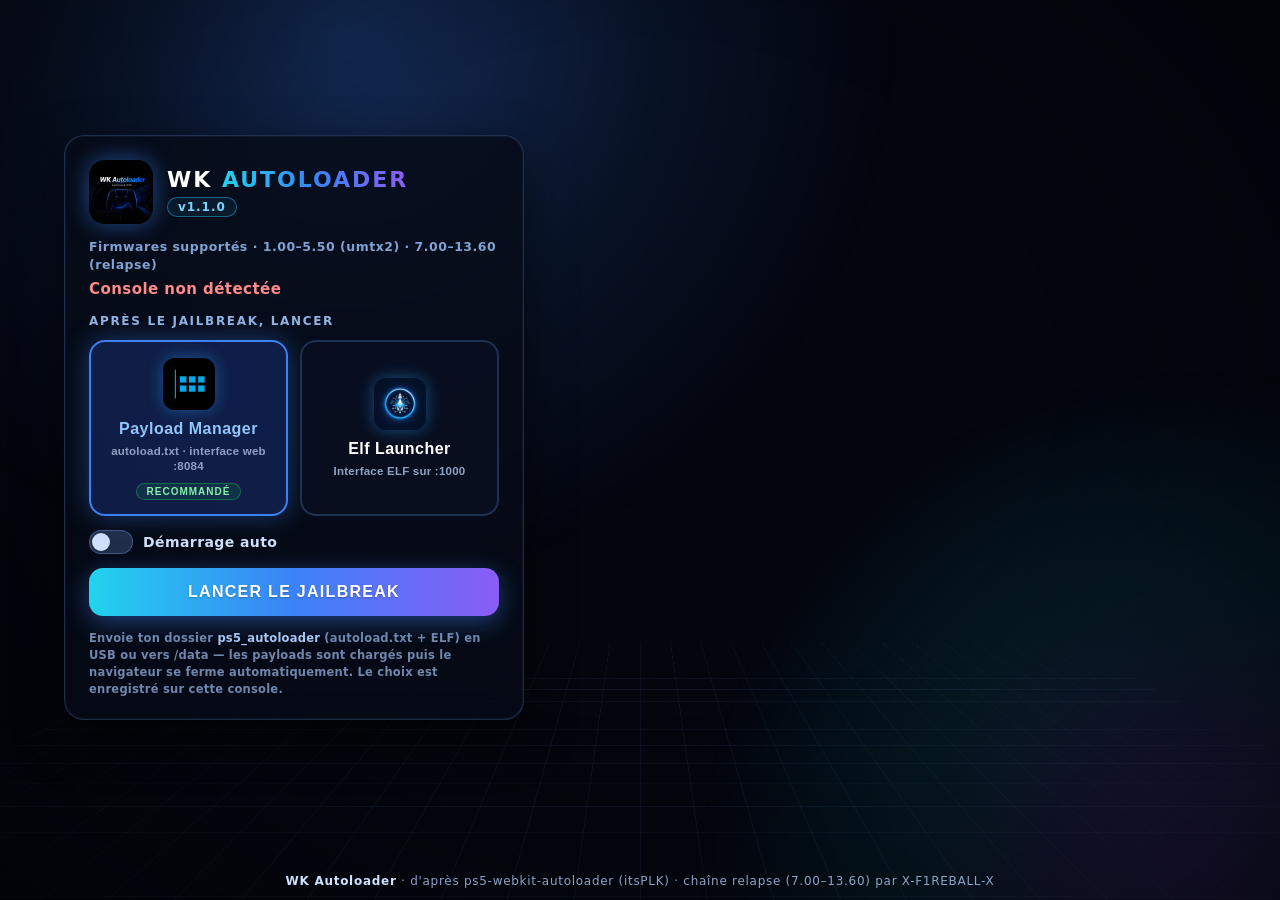
==== commit 3e257e31: "Release v1.1.0: neon UI + autoload.txt default post-JB launcher + CI - New modern French UI: animate" ====
--- a/docs/index.html
+++ b/docs/index.html
@@ -1,62 +1,99 @@
 <!doctype html>
-<html lang="en">
+<html lang="fr">
 <head>
   <meta charset="utf-8" />
   <meta name="viewport" content="width=device-width, initial-scale=1.0" />
   <link rel="stylesheet" href="style.css" />
   <link rel="icon" type="image/png" href="favicon.png" />
-  <link rel="preload" href="ps5-hero.jpg" as="image" />
   <title>WK Autoloader</title>
 </head>
 <body>
-  <div id="bg" aria-hidden="true"></div>
+  <!-- Fond animé : aurores + grille néon (transform-only, PS5-safe) -->
+  <div id="bg" aria-hidden="true">
+    <div class="orb orb-a"></div>
+    <div class="orb orb-b"></div>
+    <div class="grid"></div>
+    <div class="vignette"></div>
+  </div>
 
   <div id="splash" aria-hidden="false">
     <div id="launcherChoice" role="group" aria-label="Post-jailbreak launcher">
-      <p class="splash-brand">WK Autoloader <span class="splash-ver">v1.0.4</span></p>
-      <p class="support-title">Supported FW 1.00-5.50 / 7.00-13.60</p>
-      <p class="detect-title" id="detectMsg">Detecting console...</p>
-      <p class="choice-title">After jailbreak, open</p>
+      <div class="brand-row">
+        <img class="brand-logo" src="logo.png" alt="" width="64" height="64" />
+        <div class="brand-text">
+          <p class="splash-brand">WK <span>Autoloader</span></p>
+          <p class="splash-ver">v1.1.0</p>
+        </div>
+      </div>
+
+      <p class="support-title">Firmwares support&eacute;s &middot; 1.00&ndash;5.50 (umtx2) &middot; 7.00&ndash;13.60 (relapse)</p>
+      <p class="detect-title" id="detectMsg">D&eacute;tection de la console&hellip;</p>
+
+      <p class="choice-title">Apr&egrave;s le jailbreak, lancer</p>
       <div class="choice-row">
         <button type="button" class="choice-btn" id="choicePayloadManager" data-choice="payload-manager">
           <img class="choice-icon" src="payload-manager-icon.jpg" width="56" height="56" alt="" />
           <span class="choice-name">Payload Manager</span>
-          <span class="choice-desc">HTTP Manager on :8084</span>
+          <span class="choice-desc">autoload.txt &middot; interface web :8084</span>
+          <span class="choice-badge">Recommand&eacute;</span>
         </button>
         <button type="button" class="choice-btn" id="choiceElfLauncher" data-choice="elf-launcher">
           <img class="choice-icon" src="elf-launcher-icon.jpg" width="56" height="56" alt="" />
           <span class="choice-name">Elf Launcher</span>
-          <span class="choice-desc">HTTP launcher on :1000</span>
+          <span class="choice-desc">Interface ELF sur :1000</span>
         </button>
       </div>
+
       <label class="auto-jb-toggle" for="autoJailbreak">
         <input type="checkbox" id="autoJailbreak" />
-        <span>Auto-start jailbreak</span>
+        <span class="tswitch" aria-hidden="true"></span>
+        <span>D&eacute;marrage auto</span>
       </label>
-      <button type="button" id="startJailbreak" class="start-btn">Start Jailbreak</button>
-      <button type="button" id="cancelAutoStart" class="cancel-auto-btn" hidden>Cancel</button>
-      <p class="choice-hint">Choice is saved on this console</p>
+
+      <button type="button" id="startJailbreak" class="start-btn">Lancer le jailbreak</button>
+      <button type="button" id="cancelAutoStart" class="cancel-auto-btn" hidden>Annuler</button>
+
+      <p class="choice-hint">Envoie ton dossier <b>ps5_autoloader</b> (autoload.txt + ELF) en USB ou vers /data &mdash; les payloads sont charg&eacute;s puis le navigateur se ferme automatiquement. Le choix est enregistr&eacute; sur cette console.</p>
     </div>
   </div>
 
   <iframe id="exploit" title="exploit" hidden></iframe>
 
   <main id="loader" hidden>
-    <img id="appLogo" src="logo.png" alt="" width="72" height="72" />
-    <p id="titleMsg">WK Autoloader <span id="appVer">v1.0.4</span></p>
-    <p id="metaMsg">FW - · chain -</p>
-    <p id="statusMsg">Jailbreak started</p>
     <div id="progressContainer">
-      <div id="progressBar"></div>
+      <svg id="progressRing" viewBox="0 0 200 200" aria-hidden="true">
+        <defs>
+          <linearGradient id="ringGrad" x1="0%" y1="0%" x2="100%" y2="100%">
+            <stop offset="0%" stop-color="#22d3ee" />
+            <stop offset="55%" stop-color="#3b82f6" />
+            <stop offset="100%" stop-color="#8b5cf6" />
+          </linearGradient>
+        </defs>
+        <circle class="ring-track" cx="100" cy="100" r="88" />
+        <circle class="ring-fill" id="progressBar" cx="100" cy="100" r="88"
+                transform="rotate(-90 100 100)" />
+      </svg>
+      <div id="ringCenter">
+        <img id="appLogo" src="logo.png" alt="" width="66" height="66" />
+        <div id="progressPct">0%</div>
+      </div>
     </div>
-    <div id="progressPct">0%</div>
-    <p id="elapsedMsg">Elapsed 0:00</p>
-    <div id="successMsg"><span class="check" aria-hidden="true"></span>Jailbreak completed successfully</div>
-    <div id="failMsg">Jailbreak failed - restart your console</div>
-    <div id="progressLabel" hidden>Jailbreak in progress</div>
+
+    <p id="titleMsg">WK Autoloader <span id="appVer">v1.1.0</span></p>
+    <p id="metaMsg">FW - &middot; cha&icirc;ne -</p>
+    <p id="statusMsg">Jailbreak en cours&hellip;</p>
+
+    <p id="elapsedMsg">&Eacute;coul&eacute; 0:00</p>
+    <div id="successMsg"><span class="check" aria-hidden="true"></span>Jailbreak r&eacute;ussi</div>
+    <p id="successSub">Payloads charg&eacute;s depuis autoload.txt &mdash; le navigateur va se fermer automatiquement.</p>
+    <div id="failMsg">&Eacute;chec &mdash; red&eacute;marre ta console et r&eacute;essaie</div>
+
+    <div id="progressLabel" hidden>Jailbreak en cours</div>
     <div id="logWrapper" hidden>
       <div id="logContainer"></div>
     </div>
+
+    <!-- Statistiques live p2jb (miroir du #livestat de l'exploit, mode force uniquement) -->
     <div id="p2jbStats" hidden>
       <div class="stats-head">
         <span class="stats-title">P2JB</span>
@@ -81,7 +118,7 @@
     </div>
   </main>
 
-  <footer id="footer"><b>Created by X-F1REBALL-X</b></footer>
+  <footer id="footer"><b>WK Autoloader</b> &middot; d'apr&egrave;s ps5-webkit-autoloader (itsPLK) &middot; cha&icirc;ne relapse (7.00&ndash;13.60) par X-F1REBALL-X</footer>
   <script src="app.js"></script>
 </body>
 </html>
--- a/docs/style.css
+++ b/docs/style.css
@@ -1,3 +1,10 @@
+/* ============================================================
+   WK Autoloader — thème néon "midnight drive"
+   100 % compatible PS5 WebKit : transform/opacity seulement
+   pour les animations, -webkit- préfixes partout, pas de
+   backdrop-filter, pas de CSS variables.
+   ============================================================ */
+
 * {
   margin: 0;
   padding: 0;
@@ -11,72 +18,116 @@
 
 body {
   font-family: "Segoe UI", system-ui, -apple-system, sans-serif;
-  background: #000;
-  color: #2a9fff;
+  background: #04060e;
+  color: #e6f1ff;
   min-height: 100%;
   overflow: hidden;
 }
+
+/* ---------- Fond animé : aurores + grille néon ---------- */
 
 #bg {
   position: fixed;
   top: 0; right: 0; bottom: 0; left: 0;
   z-index: 0;
-  background: #000 url("ps5-hero.jpg") 72% center no-repeat;
-  background-size: cover;
+  background: #04060e;
   pointer-events: none;
-}
-#bg:after {
-  content: "";
+  overflow: hidden;
+}
+
+.orb {
+  position: absolute;
+  border-radius: 50%;
+  will-change: -webkit-transform, transform, opacity;
+}
+
+.orb-a {
+  width: 90vmax; height: 90vmax;
+  top: -42vmax; left: -18vmax;
+  background: -webkit-radial-gradient(circle at center, rgba(56, 132, 255, 0.30) 0%, rgba(56, 132, 255, 0.10) 38%, rgba(4, 6, 14, 0) 68%);
+  background: radial-gradient(circle at center, rgba(56, 132, 255, 0.30) 0%, rgba(56, 132, 255, 0.10) 38%, rgba(4, 6, 14, 0) 68%);
+  -webkit-animation: orbA 14s ease-in-out infinite alternate;
+  animation: orbA 14s ease-in-out infinite alternate;
+}
+
+.orb-b {
+  width: 80vmax; height: 80vmax;
+  right: -34vmax; bottom: -38vmax;
+  background: -webkit-radial-gradient(circle at center, rgba(139, 92, 246, 0.26) 0%, rgba(34, 211, 238, 0.10) 40%, rgba(4, 6, 14, 0) 70%);
+  background: radial-gradient(circle at center, rgba(139, 92, 246, 0.26) 0%, rgba(34, 211, 238, 0.10) 40%, rgba(4, 6, 14, 0) 70%);
+  -webkit-animation: orbB 18s ease-in-out infinite alternate;
+  animation: orbB 18s ease-in-out infinite alternate;
+}
+
+@-webkit-keyframes orbA {
+  from { -webkit-transform: translate3d(0, 0, 0) scale(1); transform: translate3d(0, 0, 0) scale(1); opacity: 0.85; }
+  to   { -webkit-transform: translate3d(6vmax, 4vmax, 0) scale(1.12); transform: translate3d(6vmax, 4vmax, 0) scale(1.12); opacity: 1; }
+}
+@keyframes orbA {
+  from { -webkit-transform: translate3d(0, 0, 0) scale(1); transform: translate3d(0, 0, 0) scale(1); opacity: 0.85; }
+  to   { -webkit-transform: translate3d(6vmax, 4vmax, 0) scale(1.12); transform: translate3d(6vmax, 4vmax, 0) scale(1.12); opacity: 1; }
+}
+
+@-webkit-keyframes orbB {
+  from { -webkit-transform: translate3d(0, 0, 0) scale(1.05); transform: translate3d(0, 0, 0) scale(1.05); opacity: 0.8; }
+  to   { -webkit-transform: translate3d(-5vmax, -4vmax, 0) scale(1); transform: translate3d(-5vmax, -4vmax, 0) scale(1); opacity: 1; }
+}
+@keyframes orbB {
+  from { -webkit-transform: translate3d(0, 0, 0) scale(1.05); transform: translate3d(0, 0, 0) scale(1.05); opacity: 0.8; }
+  to   { -webkit-transform: translate3d(-5vmax, -4vmax, 0) scale(1); transform: translate3d(-5vmax, -4vmax, 0) scale(1); opacity: 1; }
+}
+
+.grid {
+  position: absolute;
+  top: -12%; right: -20%; bottom: -12%; left: -20%;
+  background-image:
+    -webkit-linear-gradient(rgba(96, 165, 250, 0.09) 1px, rgba(0, 0, 0, 0) 1px),
+    -webkit-linear-gradient(90deg, rgba(96, 165, 250, 0.09) 1px, rgba(0, 0, 0, 0) 1px);
+  background-image:
+    linear-gradient(rgba(96, 165, 250, 0.09) 1px, rgba(0, 0, 0, 0) 1px),
+    linear-gradient(90deg, rgba(96, 165, 250, 0.09) 1px, rgba(0, 0, 0, 0) 1px);
+  background-size: 64px 64px;
+  -webkit-transform: perspective(600px) rotateX(46deg) scale(1.28);
+  transform: perspective(600px) rotateX(46deg) scale(1.28);
+  -webkit-transform-origin: 50% 100%;
+  transform-origin: 50% 100%;
+  -webkit-animation: gridScroll 22s linear infinite;
+  animation: gridScroll 22s linear infinite;
+}
+
+@-webkit-keyframes gridScroll {
+  from { background-position: 0 0, 0 0; }
+  to   { background-position: 0 64px, 64px 0; }
+}
+@keyframes gridScroll {
+  from { background-position: 0 0, 0 0; }
+  to   { background-position: 0 64px, 64px 0; }
+}
+
+.vignette {
   position: absolute;
   top: 0; right: 0; bottom: 0; left: 0;
-  background: -webkit-linear-gradient(left, rgba(0,0,0,0.62) 0%, rgba(0,0,0,0.35) 42%, rgba(0,0,0,0.12) 70%, rgba(0,0,0,0.05) 100%);
-  background: linear-gradient(90deg, rgba(0,0,0,0.62) 0%, rgba(0,0,0,0.35) 42%, rgba(0,0,0,0.12) 70%, rgba(0,0,0,0.05) 100%);
-  pointer-events: none;
-}
-
-.brand-title {
-  margin: 0;
-  font-size: 22px;
-  font-weight: 700;
-  letter-spacing: 0.28em;
-  text-transform: uppercase;
-  color: #2a9fff;
-  text-shadow: 0 0 18px rgba(42,159,255,0.45);
-  position: relative;
-  z-index: 2;
-}
-.brand-sub {
-  margin: 8px 0 0;
-  font-size: 18px;
-  font-weight: 600;
-  letter-spacing: 0.12em;
-  color: #ffffff;
-  text-shadow: 0 0 10px rgba(255,255,255,0.35);
-  position: relative;
-  z-index: 2;
-}
-.brand-status {
-  margin-top: 18px;
-  color: #5eb6ff;
-  font-size: 16px;
-  font-weight: 700;
-  position: relative;
-  z-index: 2;
-}
+  background: -webkit-radial-gradient(ellipse at 50% 42%, rgba(0, 0, 0, 0) 46%, rgba(2, 3, 8, 0.72) 100%);
+  background: radial-gradient(ellipse at 50% 42%, rgba(0, 0, 0, 0) 46%, rgba(2, 3, 8, 0.72) 100%);
+}
+
+/* ---------- Footer ---------- */
 
 #footer {
   position: fixed;
   left: 0; right: 0; bottom: 10px;
   text-align: center;
   font-size: 12px;
-  color: #ffffff;
-  letter-spacing: 0.08em;
+  color: #8ea3c4;
+  letter-spacing: 0.06em;
   pointer-events: none;
   line-height: 1.5;
-  text-shadow: 0 0 12px rgba(255,255,255,0.35);
   z-index: 20;
-}
-#footer b { color: #ffffff; font-weight: 600; }
+  display: block !important;
+}
+#footer b { color: #cfe3ff; font-weight: 600; }
+
+/* ---------- Splash (sélection launcher) ---------- */
 
 #splash {
   position: fixed;
@@ -96,11 +147,7 @@
   -webkit-box-pack: start;
   -webkit-justify-content: flex-start;
   justify-content: flex-start;
-  padding: 8vh 0 28px 4vw;
-  overflow-x: hidden;
-  overflow-y: auto;
-  -webkit-overflow-scrolling: touch;
-  box-sizing: border-box;
+  padding: 15vh 0 24px 5vw;
   background: transparent;
   opacity: 1;
   -webkit-transition: opacity 0.45s ease-in, visibility 0s linear 0.45s;
@@ -110,6 +157,319 @@
   opacity: 0;
   visibility: hidden;
 }
+
+#launcherChoice {
+  position: relative;
+  z-index: 31;
+  display: -webkit-box;
+  display: -webkit-flex;
+  display: flex;
+  -webkit-box-orient: vertical;
+  -webkit-box-direction: normal;
+  -webkit-flex-direction: column;
+  flex-direction: column;
+  -webkit-box-align: stretch;
+  -webkit-align-items: stretch;
+  align-items: stretch;
+  width: min(460px, 52vw);
+  max-width: 92vw;
+  padding: 24px 24px 20px;
+  pointer-events: auto;
+  background: rgba(7, 11, 24, 0.82);
+  border-radius: 20px;
+  border: 1px solid rgba(120, 170, 255, 0.22);
+  -webkit-box-shadow: 0 18px 48px rgba(0, 0, 0, 0.55), 0 0 0 1px rgba(96, 165, 250, 0.06) inset;
+  box-shadow: 0 18px 48px rgba(0, 0, 0, 0.55), 0 0 0 1px rgba(96, 165, 250, 0.06) inset;
+}
+#splash.hide #launcherChoice {
+  pointer-events: none;
+}
+
+.brand-row {
+  display: -webkit-box;
+  display: -webkit-flex;
+  display: flex;
+  -webkit-box-align: center;
+  -webkit-align-items: center;
+  align-items: center;
+  margin: 0 0 14px;
+}
+
+.brand-logo {
+  width: 64px;
+  height: 64px;
+  margin-right: 14px;
+  border-radius: 16px;
+  -webkit-box-shadow: 0 0 22px rgba(59, 130, 246, 0.55);
+  box-shadow: 0 0 22px rgba(59, 130, 246, 0.55);
+}
+
+.brand-text {
+  -webkit-box-flex: 1;
+  -webkit-flex: 1;
+  flex: 1;
+  min-width: 0;
+}
+
+.splash-brand {
+  margin: 0;
+  color: #ffffff;
+  font-size: 22px;
+  font-weight: 800;
+  letter-spacing: 0.09em;
+  line-height: 1.2;
+  text-transform: uppercase;
+}
+.splash-brand span {
+  background: -webkit-linear-gradient(90deg, #22d3ee, #3b82f6, #8b5cf6);
+  background: linear-gradient(90deg, #22d3ee, #3b82f6, #8b5cf6);
+  -webkit-background-clip: text;
+  background-clip: text;
+  color: transparent;
+  -webkit-text-fill-color: transparent;
+}
+
+.splash-ver {
+  margin: 4px 0 0;
+  display: inline-block;
+  padding: 2px 10px;
+  font-size: 12px;
+  font-weight: 700;
+  letter-spacing: 0.08em;
+  color: #7dd3fc;
+  border: 1px solid rgba(56, 189, 248, 0.45);
+  border-radius: 999px;
+  background: rgba(56, 189, 248, 0.08);
+}
+
+.support-title {
+  margin: 0 0 6px;
+  color: #7fa3d4;
+  font-size: 12.5px;
+  font-weight: 700;
+  letter-spacing: 0.04em;
+  line-height: 1.4;
+}
+
+.detect-title {
+  margin: 0 0 14px;
+  color: #e6f1ff;
+  font-size: 15px;
+  font-weight: 800;
+  letter-spacing: 0.03em;
+  line-height: 1.4;
+}
+.detect-title.unsupported {
+  color: #ff8a8a;
+}
+
+.choice-title {
+  margin: 0 0 10px;
+  color: #93b4e3;
+  font-size: 12px;
+  font-weight: 800;
+  letter-spacing: 0.14em;
+  line-height: 1.3;
+  text-transform: uppercase;
+}
+
+.choice-row {
+  display: -webkit-box;
+  display: -webkit-flex;
+  display: flex;
+  -webkit-box-orient: horizontal;
+  -webkit-box-direction: normal;
+  -webkit-flex-direction: row;
+  flex-direction: row;
+  gap: 12px;
+  width: 100%;
+  margin: 0 0 14px;
+  position: relative;
+  z-index: 1;
+}
+
+.choice-btn {
+  -webkit-appearance: none;
+  appearance: none;
+  cursor: pointer;
+  -webkit-box-flex: 1;
+  -webkit-flex: 1 1 0%;
+  flex: 1 1 0%;
+  min-width: 0;
+  min-height: 150px;
+  padding: 16px 12px 14px;
+  border-radius: 16px;
+  border: 2px solid rgba(120, 170, 255, 0.22);
+  background: rgba(10, 16, 34, 0.85);
+  color: #e6f1ff;
+  text-align: center;
+  position: relative;
+  -webkit-transition: border-color 0.2s ease, background 0.2s ease, -webkit-box-shadow 0.2s ease, box-shadow 0.2s ease;
+  transition: border-color 0.2s ease, background 0.2s ease, box-shadow 0.2s ease;
+}
+.choice-btn .choice-icon {
+  display: block;
+  width: 52px;
+  height: 52px;
+  margin: 0 auto 10px;
+  border-radius: 12px;
+  -webkit-box-shadow: 0 0 16px rgba(42, 159, 255, 0.45);
+  box-shadow: 0 0 16px rgba(42, 159, 255, 0.45);
+  object-fit: cover;
+}
+.choice-btn .choice-name {
+  display: block;
+  font-size: 16px;
+  font-weight: 800;
+  letter-spacing: 0.03em;
+  margin-bottom: 6px;
+  color: #ffffff;
+}
+.choice-btn .choice-desc {
+  display: block;
+  font-size: 11.5px;
+  font-weight: 600;
+  color: #8ea3c4;
+  letter-spacing: 0.02em;
+  line-height: 1.35;
+}
+.choice-btn .choice-badge {
+  display: block;
+  margin: 8px auto 0;
+  width: -webkit-max-content;
+  width: max-content;
+  padding: 2px 10px;
+  font-size: 10px;
+  font-weight: 800;
+  letter-spacing: 0.10em;
+  text-transform: uppercase;
+  color: #86efac;
+  background: rgba(34, 197, 94, 0.12);
+  border: 1px solid rgba(34, 197, 94, 0.4);
+  border-radius: 999px;
+}
+.choice-btn.selected {
+  border-color: #3b82f6;
+  background: rgba(30, 58, 138, 0.42);
+  -webkit-box-shadow: 0 0 26px rgba(59, 130, 246, 0.4);
+  box-shadow: 0 0 26px rgba(59, 130, 246, 0.4);
+}
+.choice-btn.selected .choice-name {
+  color: #93c5fd;
+}
+
+/* Toggle démarrage auto */
+
+.auto-jb-toggle {
+  display: -webkit-box;
+  display: -webkit-flex;
+  display: flex;
+  -webkit-box-align: center;
+  -webkit-align-items: center;
+  align-items: center;
+  margin: 0 0 14px;
+  color: #cfe0f8;
+  font-size: 14px;
+  font-weight: 700;
+  letter-spacing: 0.03em;
+  cursor: pointer;
+  -webkit-user-select: none;
+  user-select: none;
+}
+.auto-jb-toggle input {
+  position: absolute;
+  opacity: 0;
+  width: 1px; height: 1px;
+}
+.tswitch {
+  position: relative;
+  display: inline-block;
+  width: 44px;
+  height: 24px;
+  margin-right: 10px;
+  border-radius: 999px;
+  background: rgba(96, 130, 190, 0.3);
+  border: 1px solid rgba(120, 170, 255, 0.35);
+  -webkit-transition: background 0.2s ease;
+  transition: background 0.2s ease;
+}
+.tswitch:after {
+  content: "";
+  position: absolute;
+  top: 2px; left: 2px;
+  width: 18px; height: 18px;
+  border-radius: 50%;
+  background: #cfe0f8;
+  -webkit-transition: -webkit-transform 0.2s ease, transform 0.2s ease;
+  transition: transform 0.2s ease;
+}
+.auto-jb-toggle input:checked + .tswitch {
+  background: -webkit-linear-gradient(90deg, #2563eb, #3b82f6);
+  background: linear-gradient(90deg, #2563eb, #3b82f6);
+  border-color: rgba(147, 197, 253, 0.6);
+  -webkit-box-shadow: 0 0 14px rgba(59, 130, 246, 0.5);
+  box-shadow: 0 0 14px rgba(59, 130, 246, 0.5);
+}
+.auto-jb-toggle input:checked + .tswitch:after {
+  -webkit-transform: translateX(20px);
+  transform: translateX(20px);
+  background: #ffffff;
+}
+
+/* Boutons splash */
+
+.start-btn {
+  -webkit-appearance: none;
+  appearance: none;
+  cursor: pointer;
+  padding: 15px 24px;
+  border-radius: 14px;
+  border: 0;
+  background: -webkit-linear-gradient(90deg, #22d3ee 0%, #3b82f6 50%, #8b5cf6 100%);
+  background: linear-gradient(90deg, #22d3ee 0%, #3b82f6 50%, #8b5cf6 100%);
+  color: #ffffff;
+  font-size: 16px;
+  font-weight: 800;
+  letter-spacing: 0.08em;
+  text-transform: uppercase;
+  text-shadow: 0 1px 2px rgba(0, 0, 0, 0.25);
+  -webkit-box-shadow: 0 6px 24px rgba(59, 130, 246, 0.45);
+  box-shadow: 0 6px 24px rgba(59, 130, 246, 0.45);
+  -webkit-transition: opacity 0.2s ease;
+  transition: opacity 0.2s ease;
+}
+.start-btn:disabled {
+  opacity: 0.45;
+  cursor: default;
+}
+
+.cancel-auto-btn {
+  -webkit-appearance: none;
+  appearance: none;
+  cursor: pointer;
+  margin-top: 10px;
+  padding: 9px 22px;
+  border-radius: 999px;
+  border: 1px solid rgba(255, 138, 138, 0.5);
+  background: rgba(30, 8, 12, 0.55);
+  color: #ffb3b3;
+  font-size: 13px;
+  font-weight: 700;
+  letter-spacing: 0.06em;
+  text-transform: uppercase;
+}
+
+.choice-hint {
+  margin: 14px 0 0;
+  color: #6f87ad;
+  font-size: 11.5px;
+  font-weight: 600;
+  letter-spacing: 0.02em;
+  line-height: 1.5;
+}
+.choice-hint b { color: #a5c8f5; font-weight: 700; }
+
+/* ---------- Loader (écran d'exécution) ---------- */
 
 #loader {
   position: relative;
@@ -128,86 +488,202 @@
   -webkit-box-pack: start;
   -webkit-justify-content: flex-start;
   justify-content: flex-start;
-  gap: 12px;
-  padding: 46vh 24px 88px;
+  gap: 6px;
+  padding: 11vh 24px 64px;
   background: transparent;
   text-align: center;
-  box-sizing: border-box;
 }
 main[hidden] { display: none !important; }
 
+/* Anneau de progression SVG */
+
 #progressContainer {
-  width: min(420px, 78vw);
-  height: 14px;
-  margin-top: 18px;
-  border-radius: 8px;
-  background: rgba(255, 255, 255, 0.18);
-  border: 1px solid rgba(255, 255, 255, 0.45);
+  position: relative;
+  width: 190px;
+  height: 190px;
+  margin: 0 0 10px;
+}
+#progressRing {
+  position: absolute;
+  top: 0; left: 0;
+  width: 100%; height: 100%;
+}
+#progressRing .ring-track {
+  fill: none;
+  stroke: rgba(96, 130, 190, 0.22);
+  stroke-width: 10;
+}
+#progressRing .ring-fill {
+  fill: none;
+  stroke: url(#ringGrad);
+  stroke-width: 10;
+  stroke-linecap: round;
+  stroke-dasharray: 552.9;
+  stroke-dashoffset: 552.9;
+  -webkit-transition: stroke-dashoffset 0.7s cubic-bezier(0.22, 1, 0.36, 1);
+  transition: stroke-dashoffset 0.7s cubic-bezier(0.22, 1, 0.36, 1);
+  -webkit-filter: drop-shadow(0 0 8px rgba(59, 130, 246, 0.65));
+  filter: drop-shadow(0 0 8px rgba(59, 130, 246, 0.65));
+}
+body.done #progressRing .ring-fill {
+  stroke: #22c55e;
+  -webkit-transition: stroke-dashoffset 0.5s ease, stroke 0.4s ease;
+  transition: stroke-dashoffset 0.5s ease, stroke 0.4s ease;
+}
+body.fail #progressRing .ring-fill {
+  stroke: #ef4444;
+  -webkit-transition: stroke-dashoffset 0.5s ease, stroke 0.4s ease;
+  transition: stroke-dashoffset 0.5s ease, stroke 0.4s ease;
+}
+
+#ringCenter {
+  position: absolute;
+  top: 0; right: 0; bottom: 0; left: 0;
+  display: -webkit-box;
+  display: -webkit-flex;
+  display: flex;
+  -webkit-box-orient: vertical;
+  -webkit-box-direction: normal;
+  -webkit-flex-direction: column;
+  flex-direction: column;
+  -webkit-box-align: center;
+  -webkit-align-items: center;
+  align-items: center;
+  -webkit-box-pack: center;
+  -webkit-justify-content: center;
+  justify-content: center;
+}
+#appLogo {
+  width: 62px;
+  height: 62px;
+  margin: 0 0 6px;
+  border-radius: 14px;
+  -webkit-box-shadow: 0 0 20px rgba(59, 130, 246, 0.5);
+  box-shadow: 0 0 20px rgba(59, 130, 246, 0.5);
+}
+#progressPct {
+  color: #ffffff;
+  font-size: 27px;
+  font-weight: 800;
+  letter-spacing: 0.04em;
+  text-shadow: 0 0 16px rgba(96, 165, 250, 0.55);
+}
+body.done #progressPct { color: #86efac; }
+body.fail #progressPct { color: #fca5a5; }
+
+/* Textes du loader */
+
+#titleMsg {
+  margin: 0;
+  color: #e6f1ff;
+  font-size: 19px;
+  font-weight: 800;
+  letter-spacing: 0.1em;
+  text-transform: uppercase;
+}
+#appVer {
+  display: inline-block;
+  margin-left: 8px;
+  padding: 2px 9px;
+  font-size: 12px;
+  font-weight: 700;
+  letter-spacing: 0.06em;
+  color: #7dd3fc;
+  border: 1px solid rgba(56, 189, 248, 0.45);
+  border-radius: 999px;
+  background: rgba(56, 189, 248, 0.08);
+  text-transform: none;
+  vertical-align: middle;
+}
+
+#metaMsg {
+  margin: 2px 0 0;
+  color: #7fa3d4;
+  font-size: 13.5px;
+  font-weight: 700;
+  letter-spacing: 0.05em;
+}
+
+#statusMsg {
+  margin: 8px 0 0;
+  color: #ffffff;
+  font-size: 17px;
+  font-weight: 700;
+  letter-spacing: 0.03em;
+  min-height: 1.4em;
+  max-width: 82vw;
   overflow: hidden;
-  position: relative;
-  z-index: 2;
-}
-#progressBar {
-  position: absolute;
-  top: 0;
-  left: 0;
-  height: 100%;
-  width: 100%;
-  background: #ffffff;
-  background: -webkit-linear-gradient(90deg, #e8e8e8 0%, #ffffff 50%, #f5f5f5 100%);
-  background: linear-gradient(90deg, #e8e8e8 0%, #ffffff 50%, #f5f5f5 100%);
-  -webkit-box-shadow: 0 0 14px rgba(255, 255, 255, 0.45);
-  box-shadow: 0 0 14px rgba(255, 255, 255, 0.45);
-  -webkit-transform: scaleX(0);
-  transform: scaleX(0);
-  -webkit-transform-origin: left center;
-  transform-origin: left center;
-  -webkit-transition: -webkit-transform 0.85s cubic-bezier(0.22, 1, 0.36, 1);
-  transition: transform 0.85s cubic-bezier(0.22, 1, 0.36, 1);
-}
-#progressLabel {
-  display: none !important;
-}
+  text-overflow: ellipsis;
+  white-space: nowrap;
+}
+
+/* États done / fail */
+
 #successMsg {
   display: none;
-  margin-top: 10px;
-  padding: 12px 18px;
-  color: #ffffff;
-  font-size: 18px;
+  margin: 14px 0 0;
+  color: #4ade80;
+  font-size: 19px;
   font-weight: 800;
   letter-spacing: 0.02em;
-  text-shadow: 0 0 16px rgba(34, 197, 94, 0.45);
-  position: relative;
+  text-shadow: 0 0 18px rgba(74, 222, 128, 0.5);
   z-index: 2;
-  text-align: center;
+  line-height: 1.3;
 }
 #successMsg .check {
   display: inline-block;
   width: 16px;
   height: 9px;
   margin: 0 10px 3px 0;
-  border-left: 3px solid #2a9fff;
-  border-bottom: 3px solid #2a9fff;
+  border-left: 3px solid #4ade80;
+  border-bottom: 3px solid #4ade80;
   -webkit-transform: rotate(-45deg);
   transform: rotate(-45deg);
   vertical-align: middle;
   color: transparent;
   text-shadow: none;
-}
-body.done #successMsg {
-  display: block;
-}
-body.done #progressBar {
-  -webkit-transform: scaleX(1) !important;
-  transform: scaleX(1) !important;
-  background: linear-gradient(90deg, #15803d, #16a34a, #22c55e, #86efac) !important;
-  box-shadow: 0 0 14px rgba(34, 197, 94, 0.55) !important;
-}
+  font-size: 0;
+}
+#successSub {
+  display: none;
+  margin: 8px 0 0;
+  max-width: min(560px, 84vw);
+  color: #9db8dc;
+  font-size: 13.5px;
+  font-weight: 600;
+  line-height: 1.55;
+  z-index: 2;
+}
+#failMsg {
+  display: none;
+  margin: 14px 0 0;
+  color: #f87171;
+  font-size: 17px;
+  font-weight: 800;
+  letter-spacing: 0.02em;
+  text-shadow: 0 0 14px rgba(239, 68, 68, 0.55);
+  z-index: 2;
+  padding: 0 20px;
+  line-height: 1.35;
+  max-width: 84vw;
+}
+body.done #statusMsg,
+body.fail #statusMsg {
+  display: none !important;
+}
+body.done #successMsg { display: block; }
+body.done #successSub { display: block; }
+body.done #failMsg { display: none !important; }
+body.fail #failMsg { display: block; }
+body.fail #successMsg { display: none !important; }
+body.fail #successSub { display: none !important; }
+
+/* Journal technique (diagnostic, replié par défaut) */
 
 #logWrapper {
-  width: min(560px, 86vw);
-  max-height: 28vh;
-  margin-top: 8px;
+  width: min(640px, 86vw);
+  max-height: 26vh;
+  margin-top: 10px;
   overflow: auto;
   opacity: 0.55;
   position: relative;
@@ -215,44 +691,58 @@
 }
 #logContainer {
   font-family: ui-monospace, SFMono-Regular, Menlo, Consolas, monospace;
-  font-size: 14px;
-  line-height: 1.35;
+  font-size: 13px;
+  line-height: 1.4;
   color: #9ad2ff;
   text-align: left;
   white-space: pre-wrap;
   word-break: break-word;
 }
-
+#logContainer .line.error { color: #f87171; }
+#logContainer .line.success { color: #4ade80; }
+#logContainer .line.warning { color: #fbbf24; }
+#logContainer button {
+  display: block;
+  margin: 8px 0;
+  padding: 8px 12px;
+  font-size: 13px;
+  font-weight: 700;
+  cursor: pointer;
+  color: #cfe0f8;
+  background: rgba(30, 58, 138, 0.5);
+  border: 1px solid rgba(120, 170, 255, 0.4);
+  border-radius: 10px;
+}
+#logContainer button:disabled { opacity: 0.5; cursor: default; }
+
+#progressLabel {
+  display: none !important;
+}
+
+/* ---------- Panneau stats p2jb (mode force uniquement) ---------- */
 
 #p2jbStats {
   width: 82%;
   max-width: 1220px;
-  margin-top: 1.5rem;
-  padding: 1.35rem 1.6rem;
-  background: #05070d;
-  border: 1px solid #1e3a5f;
-  border-radius: 12px;
+  margin-top: 1.2rem;
+  padding: 1.2rem 1.5rem;
+  background: rgba(7, 11, 24, 0.9);
+  border: 1px solid rgba(120, 170, 255, 0.25);
+  border-radius: 16px;
   font-family: "SFMono-Regular", Menlo, Monaco, "Cascadia Mono", monospace;
 }
-
-#p2jbStats[hidden] {
-  display: none !important;
-}
+#p2jbStats[hidden] { display: none !important; }
 
 body.p2jb-stats #loader {
   -webkit-box-pack: center;
   -webkit-justify-content: center;
   justify-content: center;
-  padding-bottom: 3.5rem; /* keep clear of the fixed footer */
-}
-
+  padding-bottom: 3.5rem;
+}
 body.p2jb-stats #logWrapper {
   height: 32%;
   margin-top: 0;
 }
-
-/* The panel carries all progress info - the slim bar would only duplicate
-   its OVERALL row. Restored when the panel collapses. */
 body.p2jb-stats #progressContainer {
   display: none;
 }
@@ -264,22 +754,17 @@
   -webkit-box-align: baseline;
   -webkit-align-items: baseline;
   align-items: baseline;
-  margin-bottom: 0.8rem;
-}
-
-.stats-head > * {
-  margin-right: 1rem;
-}
-
+  margin-bottom: 0.7rem;
+}
+.stats-head > * { margin-right: 1rem; }
 .stats-title {
-  font-size: 1.45rem;
+  font-size: 1.35rem;
   font-weight: 700;
   letter-spacing: 0.08em;
   color: #9ad2ff;
 }
-
 .stats-chip {
-  font-size: 0.95rem;
+  font-size: 0.9rem;
   font-weight: 700;
   letter-spacing: 0.08em;
   color: #7dd3fc;
@@ -288,32 +773,24 @@
   border-radius: 999px;
   padding: 0.25rem 0.85rem;
 }
-
 .stats-clock {
   margin-left: auto;
   margin-right: 0;
-  font-size: 1.05rem;
+  font-size: 1rem;
   color: #94a3b8;
 }
-
 .stats-status {
   min-height: 1.5em;
   margin-bottom: 0.6rem;
-  font-size: 1.2rem;
+  font-size: 1.15rem;
   color: #b8c4d2;
   overflow-wrap: break-word;
-  word-break: break-word;
   white-space: nowrap;
   overflow: hidden;
   text-overflow: ellipsis;
 }
-
-.stats-status.bad {
-  color: #f87171;
-}
-
-/* Counters + per-worker bars share one row: detail text left, the worker
-   strip filling the rest (wrapping when upstream feeds many workers). */
+.stats-status.bad { color: #f87171; }
+
 .stats-infoline {
   display: -webkit-box;
   display: -webkit-flex;
@@ -323,27 +800,18 @@
   align-items: flex-start;
   margin-bottom: 0.8rem;
 }
-
-/* Extra livestat lines upstream feeds beyond the headline (byte counters,
-   "queued / in-pipe", race tallies, ...). */
 .stats-detail {
   -webkit-flex: 0 1 auto;
   flex: 0 1 auto;
   margin-right: 1.5rem;
-  font-size: 1rem;
+  font-size: 0.95rem;
   line-height: 1.5;
   color: #8fa1b3;
   white-space: pre-wrap;
   overflow-wrap: break-word;
-  word-break: break-word;
-}
-
-.stats-detail[hidden] {
-  display: none !important;
-}
-
-/* Per-worker progress strip (upstream's "per-core:" line during the leak):
-   compact bars filling the right side with percentages inside. */
+}
+.stats-detail[hidden] { display: none !important; }
+
 #p2jbGroups {
   -webkit-flex: 1 1 auto;
   flex: 1 1 auto;
@@ -355,17 +823,12 @@
   gap: 1.1rem;
   margin-top: 0.15rem;
 }
-
-#p2jbGroups[hidden] {
-  display: none !important;
-}
-
+#p2jbGroups[hidden] { display: none !important; }
 #p2jbGroups .group {
   -webkit-flex: 1 1 0%;
   flex: 1 1 0%;
   min-width: 90px;
 }
-
 #p2jbGroups .gtrack {
   position: relative;
   display: block;
@@ -375,29 +838,19 @@
   border-radius: 999px;
   overflow: hidden;
 }
-
 #p2jbGroups .gpct {
   position: absolute;
-  top: 0;
-  left: 0;
-  width: 100%;
-  height: 100%;
+  top: 0; left: 0;
+  width: 100%; height: 100%;
   text-align: center;
   font-size: 0.82rem;
   font-weight: 700;
   line-height: 1.35rem;
   color: #dfe9f5;
-  letter-spacing: 0.02em;
-}
-
-.stats-bar-row {
-  margin-top: 0.85rem;
-}
-
-.stats-bar-row.overall {
-  margin-top: 1.1rem;
-}
-
+}
+
+.stats-bar-row { margin-top: 0.85rem; }
+.stats-bar-row.overall { margin-top: 1.1rem; }
 .stats-bar-label {
   display: -webkit-box;
   display: -webkit-flex;
@@ -406,16 +859,12 @@
   -webkit-justify-content: space-between;
   justify-content: space-between;
   margin-bottom: 0.4rem;
-  font-size: 1.05rem;
+  font-size: 1rem;
   font-weight: 700;
   letter-spacing: 0.08em;
   color: #8fa1b3;
 }
-
-.stats-bar-label span:last-child {
-  color: #9ad2ff;
-}
-
+.stats-bar-label span:last-child { color: #9ad2ff; }
 .stats-track {
   position: relative;
   height: 1.25rem;
@@ -424,515 +873,48 @@
   border-radius: 999px;
   overflow: hidden;
 }
-
-.stats-track.big {
-  height: 1.7rem;
-}
-
+.stats-track.big { height: 1.7rem; }
 .stats-fill {
   position: absolute;
-  top: 0;
-  left: 0;
-  width: 100%;
-  height: 100%;
-  background: #2a9fff;
+  top: 0; left: 0;
+  width: 100%; height: 100%;
   background: -webkit-linear-gradient(90deg, #2563eb 0%, #2a9fff 100%);
+  background: linear-gradient(90deg, #2563eb 0%, #2a9fff 100%);
   -webkit-transform: scaleX(0);
   transform: scaleX(0);
   -webkit-transform-origin: left center;
   transform-origin: left center;
 }
-
 body.p2jb-done .stats-fill {
-  background: #16c60c;
   background: -webkit-linear-gradient(90deg, #15803d 0%, #47c76a 100%);
-}
-
+  background: linear-gradient(90deg, #15803d 0%, #47c76a 100%);
+}
 .stats-meta {
   margin-top: 0.4rem;
-  font-size: 1rem;
+  font-size: 0.95rem;
   color: #7b8fa3;
 }
-
-.stats-meta.stalled {
-  color: #fbbf24;
-}
-
-
-/* Quiet UI: hide debug log / p2jb clutter */
-#logWrapper,
-#logContainer,
-#progressLabel,
-.brand-title,
-.brand-sub,
-.brand-status,
-#p2jbStats,
-#appLogo,
-#titleMsg {
-  display: none !important;
-}
-
-#appLogo {
-  width: 96px;
-  height: 96px;
-  margin: 0 0 18px;
-  position: relative;
-  z-index: 2;
-}
-
-#titleMsg {
-  margin: 0 0 8px;
-  color: #ffffff;
-  font-size: 26px;
-  font-weight: 800;
-  letter-spacing: 0.12em;
-  text-transform: uppercase;
-  text-shadow: 0 0 16px rgba(255,255,255,0.45);
-  position: relative;
-  z-index: 2;
-  text-align: center;
-}
-#appVer {
-  display: inline-block;
-  margin-left: 8px;
-  padding: 3px 10px;
-  font-size: 15px;
-  font-weight: 700;
-  letter-spacing: 0.08em;
-  color: #2a9fff;
-  border: 1px solid rgba(42,159,255,0.45);
-  border-radius: 999px;
-  text-transform: none;
-  vertical-align: middle;
-  text-shadow: none;
-}
-
-#metaMsg {
-  margin: 0 0 14px;
-  color: #9ad2ff;
-  font-size: 18px;
-  font-weight: 600;
-  letter-spacing: 0.06em;
-  position: relative;
-  z-index: 2;
-  text-align: center;
-  text-shadow: 0 0 10px rgba(42,159,255,0.3);
-}
-
-#statusMsg {
-  margin: 0 0 8px;
-  color: #ffffff;
-  font-size: 22px;
-  font-weight: 700;
-  letter-spacing: 0.06em;
-  text-shadow: 0 0 12px rgba(255,255,255,0.4);
-  position: relative;
-  z-index: 2;
-  text-align: center;
-}
-
-#progressContainer {
-  width: min(420px, 78vw);
-  height: 14px;
-  margin-top: 12px;
-  border-radius: 8px;
-  background: rgba(255, 255, 255, 0.18);
-  border: 1px solid rgba(255, 255, 255, 0.45);
-  overflow: hidden;
-  position: relative;
-  z-index: 2;
-  -webkit-box-shadow: 0 0 18px rgba(255, 255, 255, 0.12);
-  box-shadow: 0 0 18px rgba(255, 255, 255, 0.12);
-}
-#progressBar {
-  position: absolute;
-  top: 0;
-  left: 0;
-  height: 100%;
-  width: 100%;
-  background: #ffffff;
-  background: -webkit-linear-gradient(90deg, #e8e8e8 0%, #ffffff 50%, #f5f5f5 100%);
-  background: linear-gradient(90deg, #e8e8e8 0%, #ffffff 50%, #f5f5f5 100%);
-  -webkit-box-shadow: 0 0 14px rgba(255, 255, 255, 0.45);
-  box-shadow: 0 0 14px rgba(255, 255, 255, 0.45);
-  -webkit-transform: scaleX(0);
-  transform: scaleX(0);
-  -webkit-transform-origin: left center;
-  transform-origin: left center;
-  -webkit-transition: -webkit-transform 0.85s cubic-bezier(0.22, 1, 0.36, 1), background 0.35s ease;
-  transition: transform 0.85s cubic-bezier(0.22, 1, 0.36, 1), background 0.35s ease;
-}
-
-#progressPct {
-  margin-top: 10px;
-  color: #ffffff;
-  font-size: 28px;
-  font-weight: 800;
-  letter-spacing: 0.06em;
-  text-shadow: 0 0 14px rgba(255, 255, 255, 0.45);
-  position: relative;
-  z-index: 2;
-  text-align: center;
-}
-
-#elapsedMsg {
-  margin-top: 6px;
-  color: #e5e5e5;
-  font-size: 14px;
-  font-weight: 600;
-  letter-spacing: 0.04em;
-  position: relative;
-  z-index: 2;
-  text-align: center;
-  text-shadow: 0 0 8px rgba(255, 255, 255, 0.2);
-}
-
-#successMsg {
-  display: none;
-  margin-top: 10px;
-  padding: 0;
-  color: #22c55e;
-  font-size: 18px;
-  font-weight: 800;
-  letter-spacing: 0.02em;
-  text-shadow: 0 0 16px rgba(34, 197, 94, 0.45);
-  position: relative;
-  z-index: 2;
-  text-align: center;
-  line-height: 1.3;
-}
-#successMsg .check {
-  display: inline-block;
-  width: 16px;
-  height: 9px;
-  margin: 0 10px 3px 0;
-  border-left: 3px solid #2a9fff;
-  border-bottom: 3px solid #2a9fff;
-  -webkit-transform: rotate(-45deg);
-  transform: rotate(-45deg);
-  vertical-align: middle;
-  color: transparent;
-  text-shadow: none;
-  font-size: 0;
-}
-
-#failMsg {
-  display: none;
-  margin-top: 12px;
-  color: #ef4444;
-  font-size: 18px;
-  font-weight: 800;
-  letter-spacing: 0.02em;
-  text-shadow: 0 0 14px rgba(239,68,68,0.55);
-  position: relative;
-  z-index: 2;
-  text-align: center;
-  padding: 0 20px;
-  line-height: 1.35;
-}
-
-#statusMsg {
-  margin: 0 0 8px;
-  color: #ffffff;
-  font-size: 18px;
-  font-weight: 700;
-  letter-spacing: 0.04em;
-  text-shadow: 0 0 12px rgba(255,255,255,0.4);
-  position: relative;
-  z-index: 2;
-  text-align: center;
-}
-
-#metaMsg {
-  margin: 0 0 10px;
-  color: #9ad2ff;
-  font-size: 14px;
-  font-weight: 600;
-  letter-spacing: 0.06em;
-  position: relative;
-  z-index: 2;
-  text-align: center;
-  text-shadow: 0 0 10px rgba(42,159,255,0.3);
-}
-
-body.done #statusMsg,
-body.fail #statusMsg {
-  display: none !important;
-}
-body.done #progressPct { color: #86efac; }
-body.done #elapsedMsg { color: #86efac; }
-body.done #successMsg { display: block; }
-body.done #failMsg { display: none !important; }
-body.done #progressBar {
-  -webkit-transform: scaleX(1) !important;
-  transform: scaleX(1) !important;
-  -webkit-animation: none;
-  animation: none;
-  background: linear-gradient(90deg, #15803d, #16a34a, #22c55e, #86efac) !important;
-  box-shadow: 0 0 14px rgba(34, 197, 94, 0.55) !important;
-}
-body.fail #failMsg { display: block; }
-body.fail #successMsg { display: none !important; }
-body.fail #elapsedMsg { color: #fca5a5; }
-body.fail #progressBar {
-  background: linear-gradient(90deg, #991b1b, #ef4444, #fca5a5) !important;
-  -webkit-box-shadow: 0 0 14px rgba(239, 68, 68, 0.55);
-  box-shadow: 0 0 14px rgba(239, 68, 68, 0.55);
-  -webkit-animation: none;
-  animation: none;
-}
-body.fail #progressPct { color: #fca5a5; }
-
-#footer {
-  position: fixed;
-  left: 0; right: 0; bottom: 12px;
-  text-align: center;
-  font-size: 16px;
-  color: #ffffff;
-  letter-spacing: 0.08em;
-  pointer-events: none;
-  line-height: 1.5;
-  text-shadow: 0 0 12px rgba(255,255,255,0.35);
-  z-index: 20;
-  display: block !important;
-}
-#footer b { color: #ffffff; font-weight: 600; }
-
-/* Post-JB launcher choice (splash, before exploit arms) */
-#launcherChoice {
-  position: relative;
-  z-index: 31;
-  display: -webkit-box;
-  display: -webkit-flex;
-  display: flex;
-  -webkit-box-orient: vertical;
-  -webkit-box-direction: normal;
-  -webkit-flex-direction: column;
-  flex-direction: column;
-  -webkit-box-align: start;
-  -webkit-align-items: flex-start;
-  align-items: flex-start;
-  width: min(420px, 52vw);
-  max-width: 92vw;
-  max-height: calc(100vh - 10vh - 36px);
-  padding: 16px 16px 16px;
-  margin: 0;
-  pointer-events: auto;
-  background: rgba(0,0,0,0.48);
-  border-radius: 16px;
-  border: 1px solid rgba(255,255,255,0.14);
-  -webkit-box-shadow: 0 10px 32px rgba(0,0,0,0.4);
-  box-shadow: 0 10px 32px rgba(0,0,0,0.4);
-  overflow-x: hidden;
-  overflow-y: auto;
-  -webkit-overflow-scrolling: touch;
-}
-.support-title {
-  margin: 0 0 6px;
-  color: #9ad2ff;
-  font-size: 12px;
-  font-weight: 700;
-  letter-spacing: 0.05em;
-  line-height: 1.4;
-  text-align: left;
-  text-shadow: 0 0 10px rgba(42,159,255,0.35);
-}
-.detect-title {
-  margin: 0 0 10px;
-  color: #ffffff;
-  font-size: 14px;
-  font-weight: 800;
-  letter-spacing: 0.03em;
-  line-height: 1.4;
-  text-align: left;
-  text-shadow: 0 0 12px rgba(255,255,255,0.35);
-}
-.detect-title.unsupported {
-  color: #ff8a8a;
-  text-shadow: 0 0 12px rgba(255,80,80,0.35);
-}
-.choice-title {
-  margin: 0 0 10px;
-  color: #ffffff;
-  font-size: 13px;
-  font-weight: 800;
-  letter-spacing: 0.08em;
-  line-height: 1.3;
-  text-transform: uppercase;
-  text-align: left;
-  text-shadow: 0 0 14px rgba(255,255,255,0.4);
-}
-.choice-row {
-  display: -webkit-box;
-  display: -webkit-flex;
-  display: flex;
-  -webkit-box-orient: vertical;
-  -webkit-box-direction: normal;
-  -webkit-flex-direction: column;
-  flex-direction: column;
-  -webkit-flex-wrap: nowrap;
-  flex-wrap: nowrap;
-  -webkit-box-pack: start;
-  -webkit-justify-content: flex-start;
-  justify-content: flex-start;
-  -webkit-box-align: stretch;
-  -webkit-align-items: stretch;
-  align-items: stretch;
-  gap: 8px;
-  width: 100%;
-  margin: 0 0 10px;
-  position: relative;
-  z-index: 1;
-}
-.choice-btn {
-  -webkit-appearance: none;
-  appearance: none;
-  cursor: pointer;
-  width: 100%;
-  min-height: 64px;
-  padding: 10px 12px;
-  border-radius: 14px;
-  border: 2px solid rgba(255,255,255,0.35);
-  background: rgba(0,0,0,0.55);
-  color: #ffffff;
-  text-align: center;
-  -webkit-transition: border-color 0.2s ease, box-shadow 0.2s ease, background 0.2s ease;
-  transition: border-color 0.2s ease, box-shadow 0.2s ease, background 0.2s ease;
-}
-.choice-btn .choice-icon {
-  display: block;
-  width: 40px;
-  height: 40px;
-  margin: 0 auto 6px;
-  border-radius: 10px;
-  box-shadow: 0 0 18px rgba(42,159,255,0.55);
-  object-fit: cover;
-}
-.choice-btn .choice-name {
-  display: block;
-  font-size: 16px;
-  font-weight: 800;
-  letter-spacing: 0.04em;
-  margin-bottom: 4px;
-  color: #2a9fff;
-  text-shadow: 0 0 12px rgba(42,159,255,0.45);
-}
-.choice-btn .choice-desc {
-  display: block;
-  font-size: 12px;
-  font-weight: 600;
-  color: #9ad2ff;
-  letter-spacing: 0.02em;
-  line-height: 1.35;
-}
-.choice-btn.selected {
-  border-color: #2a9fff;
-  background: rgba(42,159,255,0.22);
-  -webkit-box-shadow: 0 0 22px rgba(42,159,255,0.45);
-  box-shadow: 0 0 22px rgba(42,159,255,0.45);
-}
-.start-btn {
-  -webkit-appearance: none;
-  appearance: none;
-  cursor: pointer;
-  -webkit-flex-shrink: 0;
-  flex-shrink: 0;
-  display: inline-block;
-  visibility: visible;
-  opacity: 1;
-  margin-top: 4px;
-  padding: 12px 32px;
-  border-radius: 999px;
-  border: 2px solid rgba(255,255,255,0.75);
-  background: #ffffff;
-  color: #0b1220;
-  font-size: 15px;
-  font-weight: 800;
-  letter-spacing: 0.1em;
-  text-transform: uppercase;
-  -webkit-box-shadow: 0 0 22px rgba(255,255,255,0.4);
-  box-shadow: 0 0 22px rgba(255,255,255,0.4);
-}
-.start-btn:disabled {
-  opacity: 0.45;
-  cursor: default;
-}
-.choice-hint {
-  margin-top: 10px;
-  color: #cfe8ff;
-  font-size: 12px;
-  font-weight: 600;
-  letter-spacing: 0.04em;
-  text-align: left;
-  text-shadow: 0 0 8px rgba(42,159,255,0.25);
-  position: relative;
-  z-index: 0;
-  clear: both;
-}
-#splash.hide #launcherChoice {
-  pointer-events: none;
-}
-
-.auto-jb-toggle {
-  display: -webkit-box;
-  display: -webkit-flex;
-  display: flex;
-  -webkit-box-align: center;
-  -webkit-align-items: center;
-  align-items: center;
-  gap: 9px;
-  margin: 0 0 8px;
-  color: #ffffff;
-  font-size: 14px;
-  font-weight: 700;
-  letter-spacing: 0.03em;
-  cursor: pointer;
-}
-.auto-jb-toggle input {
-  width: 18px;
-  height: 18px;
-  accent-color: #2a9fff;
-}
-.cancel-auto-btn {
-  -webkit-appearance: none;
-  appearance: none;
-  cursor: pointer;
-  margin-top: 10px;
-  padding: 8px 22px;
-  border-radius: 999px;
-  border: 1px solid rgba(255,255,255,0.6);
-  background: rgba(0,0,0,0.45);
-  color: #ffffff;
-  font-size: 14px;
-  font-weight: 700;
-  letter-spacing: 0.06em;
-  text-transform: uppercase;
-}
-
-/* Splash brand / version */
-.splash-brand {
-  margin: 0 0 8px;
-  color: #ffffff;
-  font-size: 17px;
-  font-weight: 800;
-  letter-spacing: 0.1em;
-  line-height: 1.3;
-  text-transform: uppercase;
-  text-align: left;
-  text-shadow: 0 0 16px rgba(255,255,255,0.4);
-}
-.splash-ver {
-  display: inline-block;
-  margin-left: 6px;
-  padding: 2px 9px;
-  font-size: 13px;
-  font-weight: 700;
-  letter-spacing: 0.06em;
-  color: #2a9fff;
-  border: 1px solid rgba(42,159,255,0.5);
-  border-radius: 999px;
-  text-transform: none;
-  vertical-align: middle;
-  text-shadow: none;
-}
-
+.stats-meta.stalled { color: #fbbf24; }
+
+/* ---------- Écran étroit (portrait) ---------- */
+
+@media (max-width: 900px) {
+  #splash {
+    padding: 6vh 4vw 24px;
+    -webkit-box-align: center;
+    -webkit-align-items: center;
+    align-items: center;
+  }
+  #launcherChoice {
+    width: min(460px, 94vw);
+  }
+  .choice-row {
+    -webkit-box-orient: vertical;
+    -webkit-box-direction: normal;
+    -webkit-flex-direction: column;
+    flex-direction: column;
+  }
+  .choice-btn {
+    min-height: 0;
+  }
+}
